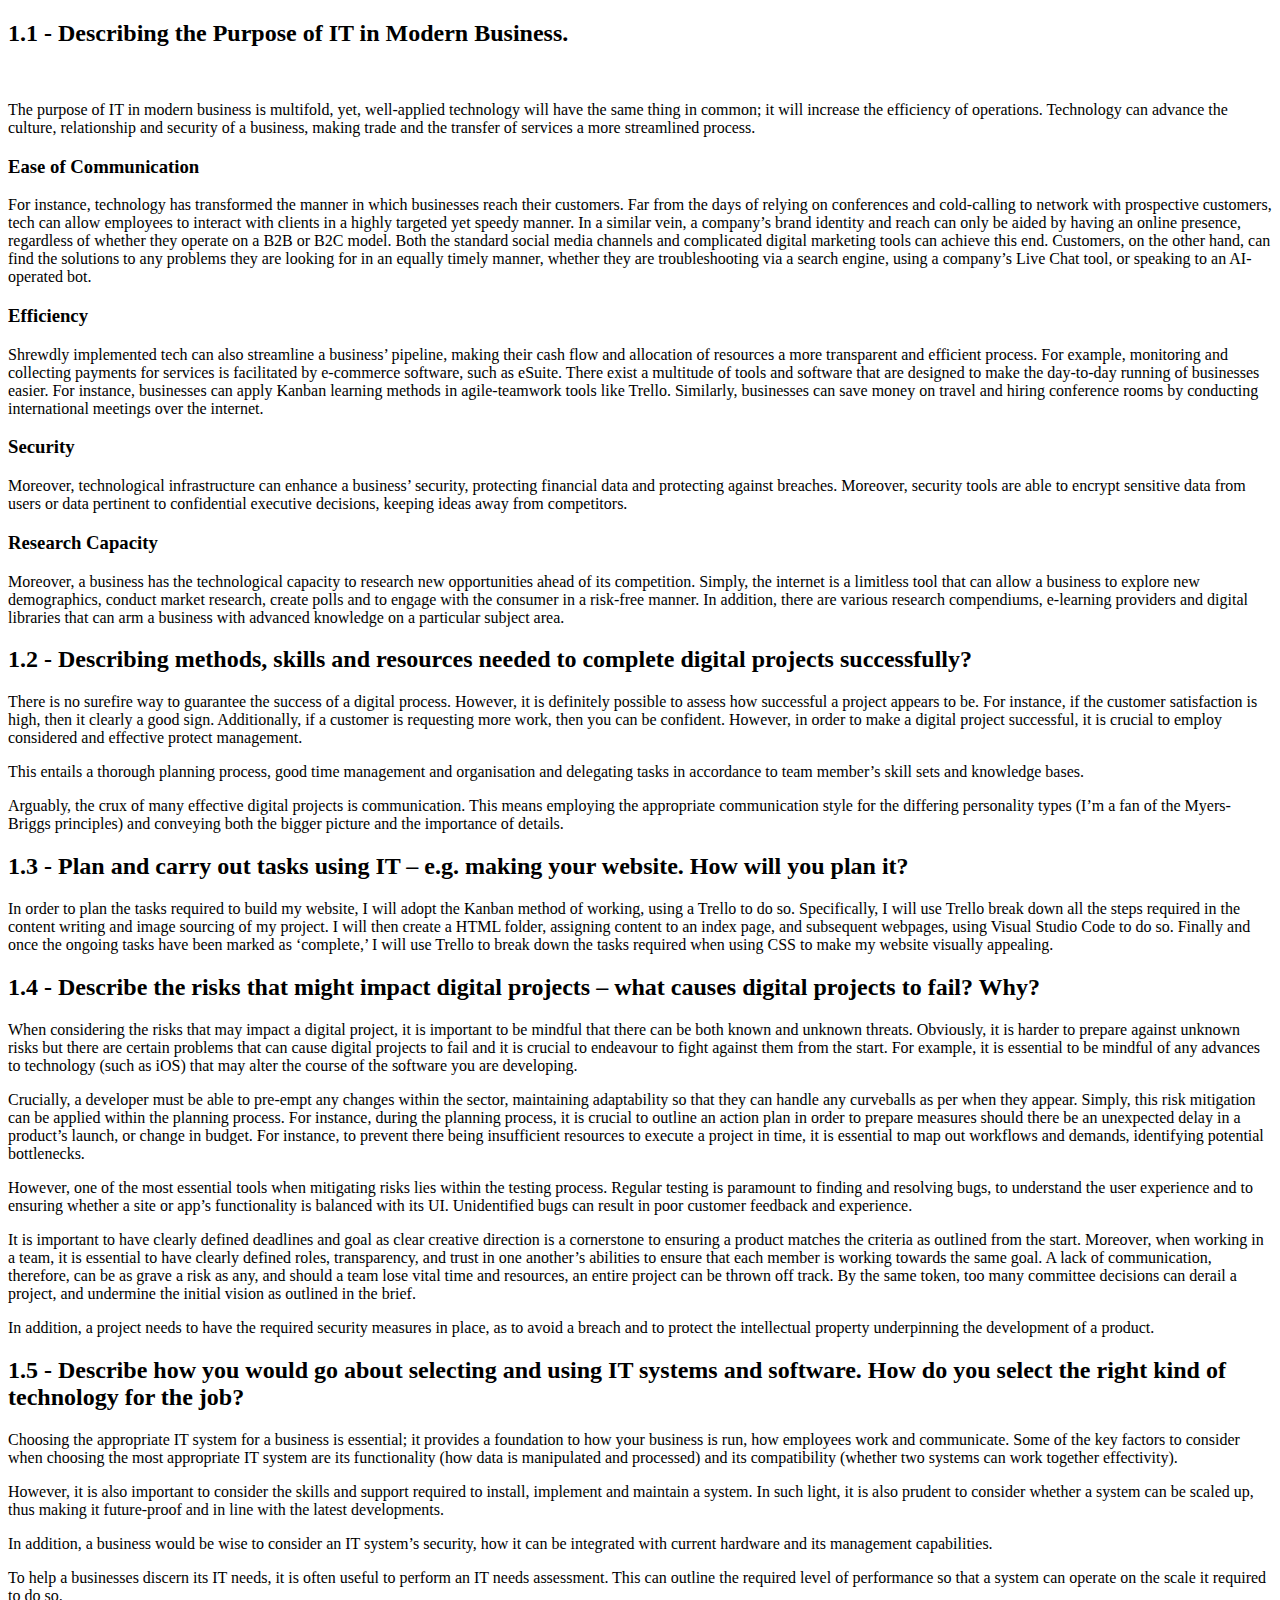
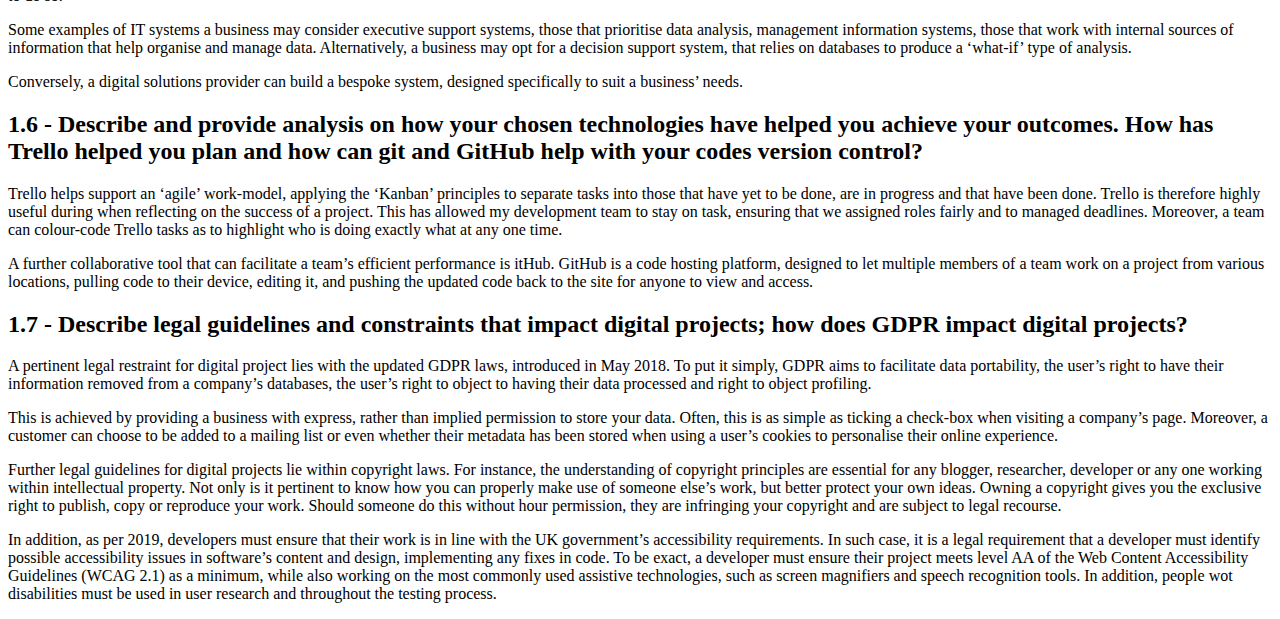
==== outcomeOne.html @ bc698a60 "my first commit comment" ====
<!DOCTYPE html>
<html lang="en">
<head>
    <meta charset="UTF-8">
    <meta name="viewport" content="width=device-width, initial-scale=1.0">
    <meta http-equiv="X-UA-Compatible" content="ie=edge">
    <title>Document</title>
</head>
<body>
    <h2>1.1 - Describing the Purpose of IT in Modern Business.</h2>
    <br>
    <p>The purpose of IT in modern business is multifold, yet, 
        well-applied technology will have the same thing in common; 
        it will increase the efficiency of operations. 
        Technology can advance the culture, relationship and security of a business, 
        making trade and the transfer of services a more streamlined process.
    </p>
    <h3>Ease of Communication</h3>
    <p>For instance, technology has transformed the manner in which businesses 
        reach their customers. Far from the days of relying on conferences and 
        cold-calling to network with prospective customers, tech can allow employees 
        to interact with clients in a highly targeted yet speedy manner. 
        In a similar vein, a company’s brand identity and reach can only be 
        aided by having an online presence, regardless of whether they operate 
        on a B2B or B2C model. Both the standard social media channels and 
        complicated digital marketing tools can achieve this end. Customers, 
        on the other hand, can find the solutions to any problems they are 
        looking for in an equally timely manner, whether they are troubleshooting 
        via a search engine, using a company’s Live Chat tool, or speaking to 
        an AI-operated bot. </p>
    <h3>Efficiency</h3>
    <p>Shrewdly implemented tech can also streamline a business’ pipeline, 
        making their cash flow and allocation of resources a more transparent 
        and efficient process.  For example, monitoring and collecting payments 
        for services is facilitated by e-commerce software, such as eSuite. 
        There exist a multitude of tools and software that are designed to 
        make the day-to-day running of businesses easier. For instance, 
        businesses can apply Kanban learning methods in agile-teamwork 
        tools like Trello. Similarly, businesses can save money on travel 
        and hiring conference rooms by conducting international meetings over the internet.
    </p>
    <h3>Security</h3>
    <p>Moreover, technological infrastructure can enhance a business’ security, 
        protecting financial data and protecting against breaches. Moreover, 
        security tools are able to encrypt sensitive data from users or data 
        pertinent to confidential executive decisions, keeping ideas away from competitors.
    </p>
    <h3>Research Capacity</h3>
    <p>Moreover, a business has the technological capacity to research new 
        opportunities ahead of its competition. Simply, the internet is a 
        limitless tool that can allow a business to explore new demographics, 
        conduct market research, create polls and to engage with the consumer 
        in a risk-free manner. In addition, there are various research compendiums, 
        e-learning providers and digital libraries that can arm a business with 
        advanced knowledge on a particular subject area.
    </p>
    <div></div>
    <h2>1.2 - Describing methods, skills and resources needed to complete digital projects successfully?</h2>
    <p>There is no surefire way to guarantee the success of a digital process. 
        However, it is definitely possible to assess how successful a project appears to be. 
        For instance, if the customer satisfaction is high, then it clearly a good sign. 
        Additionally, if a customer is requesting more work, then you can be confident. 
        However, in order to make a digital project successful, it is crucial to employ 
        considered and effective protect management.</p>
        <p>This entails a thorough planning process, good time management and organisation 
        and delegating tasks in accordance to team member’s skill sets and knowledge bases. 
        </p>
       <P>Arguably, the crux of many effective digital projects is communication. This means 
            employing the appropriate communication style for the differing personality types 
            (I’m a fan of the Myers-Briggs principles) and conveying both the bigger picture 
            and the importance of details. 
       </P>  
    </p>
    <div></div>
    <h2>1.3 - Plan and carry out tasks using IT – e.g. making your website. How will you plan it?</h2>
    <p>In order to plan the tasks required to build my website, I will adopt the Kanban method 
        of working, using a Trello to do so. Specifically, I will use Trello break down 
        all the steps required in the content writing and image sourcing of my project. 
        I will then create a HTML folder, assigning content to an index page, 
        and subsequent webpages, using Visual Studio Code to do so. Finally and 
        once the ongoing tasks have been marked as ‘complete,’ 
        I will use Trello to break down the tasks required when using CSS to make 
        my website visually appealing.
    </p>
    <div></div>
    <h2>1.4 - Describe the risks that might impact digital projects – what causes digital projects to fail? Why? </h2>
   <p>When considering the risks that may impact a digital project, 
       it is important to be mindful that there can be both known and unknown threats. 
       Obviously, it is harder to prepare against unknown risks but there are certain 
       problems that can cause digital projects to fail and it is crucial to endeavour to 
       fight against them from the start. For example, it is essential to be mindful of 
       any advances to technology (such as iOS) that may alter the course of the software 
       you are developing.</p>
  
   <p>Crucially, a developer must be able to pre-empt any changes within the sector, 
    maintaining adaptability so that they can handle any curveballs as per when they appear. 
    Simply, this risk mitigation can be applied within the planning process. For instance, 
    during the planning process, it is crucial to outline an action plan in order to prepare 
    measures should there be an unexpected delay in a product’s launch, or change in budget. 
    For instance, to prevent there being insufficient resources to execute a project in time, 
    it is essential to map out workflows and demands, identifying potential bottlenecks.</p> 
    <p>However, one of the most essential tools when mitigating risks lies within the 
    testing process. Regular testing is paramount to finding and resolving bugs, 
    to understand the user experience and to ensuring whether a site or app’s 
    functionality is balanced with its UI. Unidentified bugs can result in poor 
    customer feedback and experience. </p>
  
    <p>It is important to have clearly defined deadlines and goal as clear creative 
    direction is a cornerstone to ensuring a product matches the criteria as 
    outlined from the start. Moreover, when working in a team, it is essential 
    to have clearly defined roles, transparency, and trust in one another’s 
    abilities to ensure that each member is working towards the same goal. 
    A lack of communication, therefore, can be as grave a risk as any, and 
    should a team lose vital time and resources, an entire project can be 
    thrown off track. By the same token, too many committee decisions can 
    derail a project, and undermine the initial vision as outlined in the brief.</p>
    <p> In addition, a project needs to have the required security measures in place, 
    as to avoid a breach and to protect the intellectual property underpinning the 
    development of a product. 
   </p>
   <div>
   </div>
   <h2>1.5 - Describe how you would go about selecting and using IT systems and software. 
       How do you select the right kind of technology for the job?</h2>
    <p>Choosing the appropriate IT system for a business is essential; 
        it provides a foundation to how your business is run, how employees work 
        and communicate. Some of the key factors to consider when choosing the most 
        appropriate IT system are its functionality (how data is manipulated and processed) 
        and its compatibility (whether two systems can work together effectivity).</p>
    <p>However, it is also important to consider the skills and support required to install, 
    implement and maintain a system. In such light, it is also prudent to consider whether 
    a system can be scaled up, thus making it future-proof and in line with the latest 
    developments.</p>
    <p>In addition, a business would be wise to consider an IT system’s security, 
    how it can be integrated with current hardware and its management capabilities. </p>
    <p>To help a businesses discern its IT needs, it is often useful to perform an 
    IT needs assessment. This can outline the required level of performance so 
    that a system can operate on the scale it required to do so.
    </p>
    <p>Some examples of IT systems a business may consider executive support systems, 
        those that prioritise data analysis, management information systems, those that 
        work with internal sources of information that help organise and manage data. 
        Alternatively, a business may opt for a decision support system, that relies on 
        databases to produce a ‘what-if’ type of analysis. 
    </p>
    <p>Conversely, a digital solutions provider can build a bespoke system, 
        designed specifically to suit a business’ needs. </p>
    <div></div>
<h2>1.6 - Describe and provide analysis on how your chosen technologies have helped you achieve your outcomes. How has Trello helped you plan and how can git and GitHub help with your codes version control?</h2>
<p>Trello helps support an ‘agile’ work-model, applying the ‘Kanban’ 
    principles to separate tasks into those that have yet to be done, 
    are in progress and that have been done. Trello is therefore highly 
    useful during when reflecting on the success of a project. This has allowed my 
    development team to stay on task, ensuring that we assigned roles fairly and to 
    managed deadlines. Moreover, a team can colour-code Trello tasks as to highlight 
    who is doing exactly what at any one time. 
</p>
<p>A further collaborative tool that can facilitate a team’s efficient performance is 
    itHub. GitHub is a code hosting platform, designed to let multiple members of a team 
    work on a project from various locations, pulling code to their device, editing it, 
    and pushing the updated code back to the site for anyone to view and access.
</p>
<div></div>
<h2>1.7 - Describe legal guidelines and constraints that impact digital projects; how does GDPR impact digital projects? </h2>
<p>A pertinent legal restraint for digital project lies with the updated GDPR laws, 
    introduced in May 2018. To put it simply, GDPR aims to facilitate data portability, 
    the user’s right to have their information removed from a company’s databases, 
    the user’s right to object to having their data processed and right to object profiling.
</p>
<p>This is achieved by providing a business with express, rather than implied 
    permission to store your data. Often, this is as simple as  ticking a check-box 
    when visiting a company’s page. Moreover, a customer can choose to be added to a 
    mailing list or even whether their metadata has been stored when using a user’s 
    cookies to personalise their online experience.
</p>
<p>Further legal guidelines for digital projects lie within copyright laws. 
    For instance, the understanding of copyright principles are essential for any 
    blogger, researcher, developer or any one working within intellectual property. 
    Not only is it pertinent to know how you can properly make use of someone else’s work, 
    but better protect your own ideas. Owning a copyright gives you the exclusive right to 
    publish, copy or reproduce your work. Should someone do this without hour permission, 
    they are infringing your copyright and are subject to legal recourse.
</p>
<p>In addition, as per 2019, developers must ensure that their work is in line with the 
    UK government’s accessibility requirements. In such case, it is a legal 
    requirement that a developer must identify possible accessibility issues 
    in software’s content and design, implementing any fixes in code. To be exact, 
    a developer must ensure their project meets level AA of the Web Content 
    Accessibility Guidelines (WCAG 2.1) as a minimum, while also working on the 
    most commonly used assistive technologies, such as screen magnifiers and speech 
    recognition tools. In addition, people wot disabilities must be used in user research 
    and throughout the testing process.
</p>
</body>
</html>
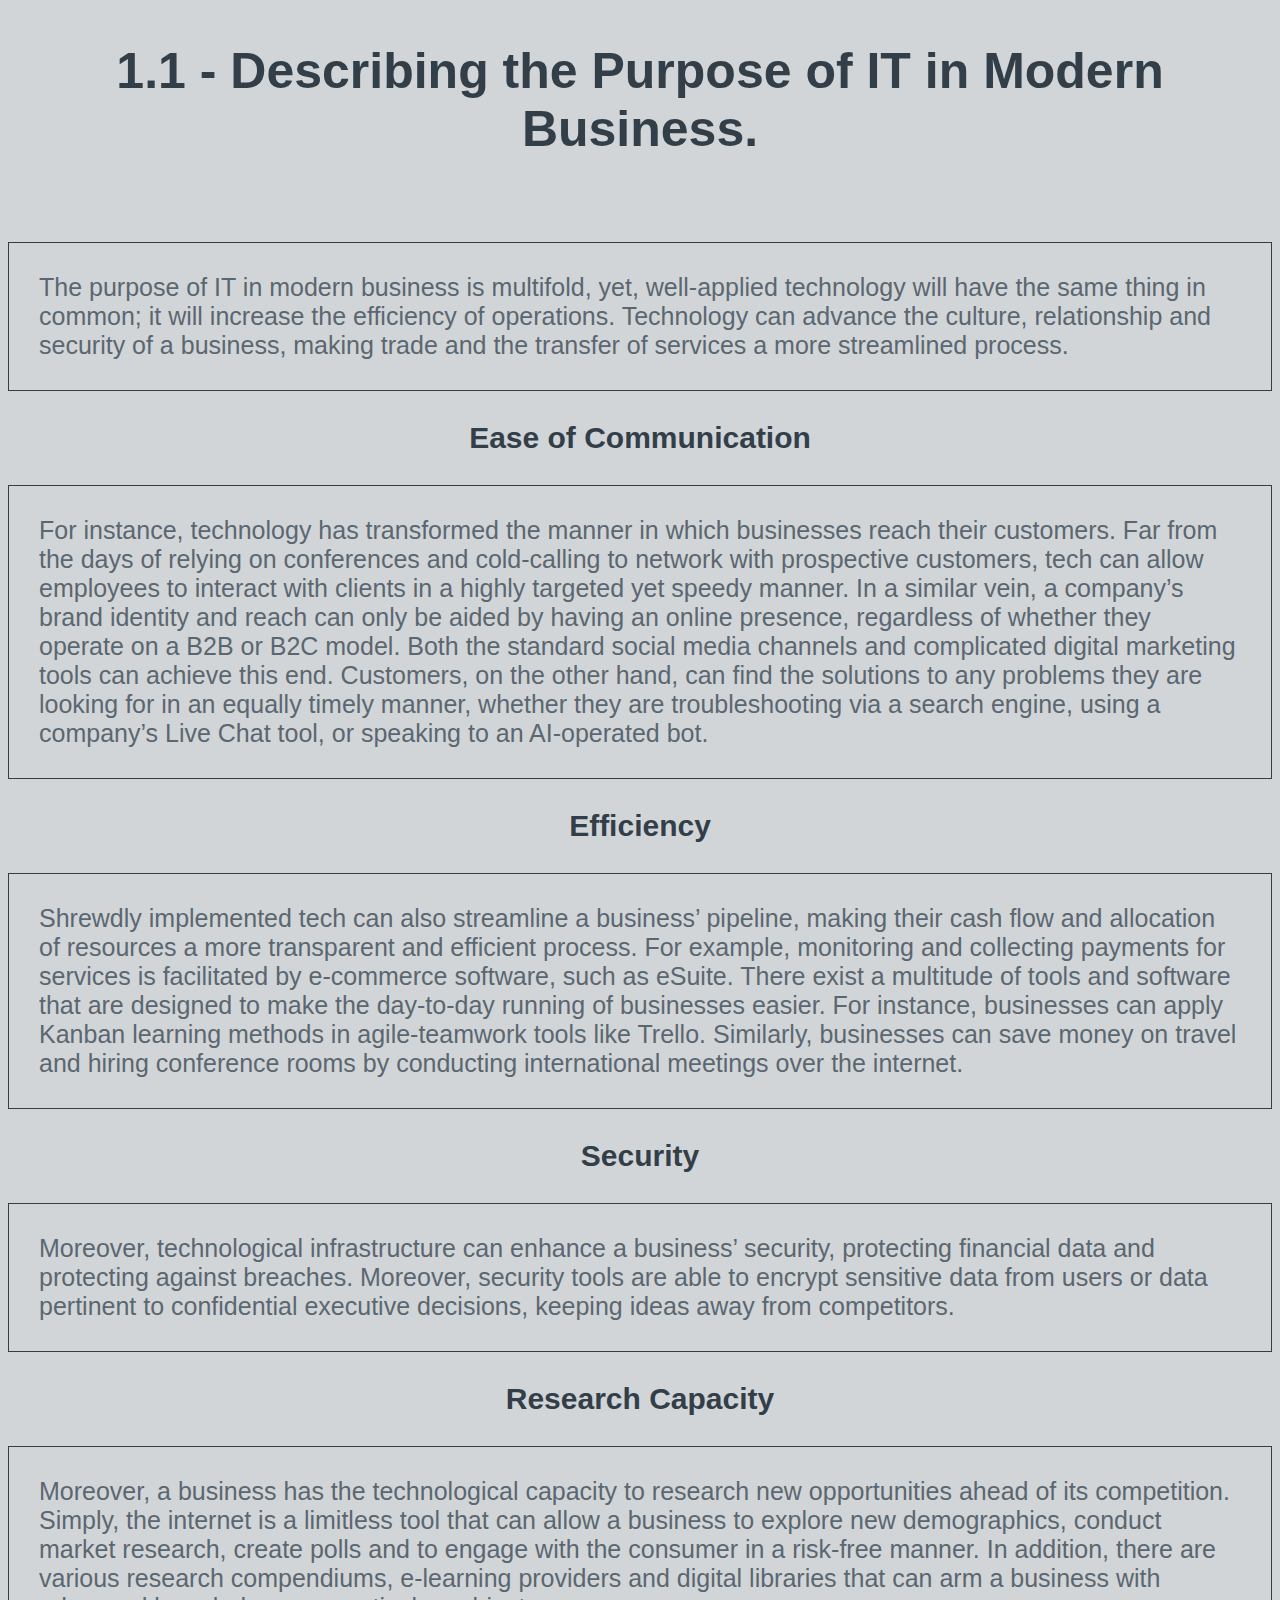
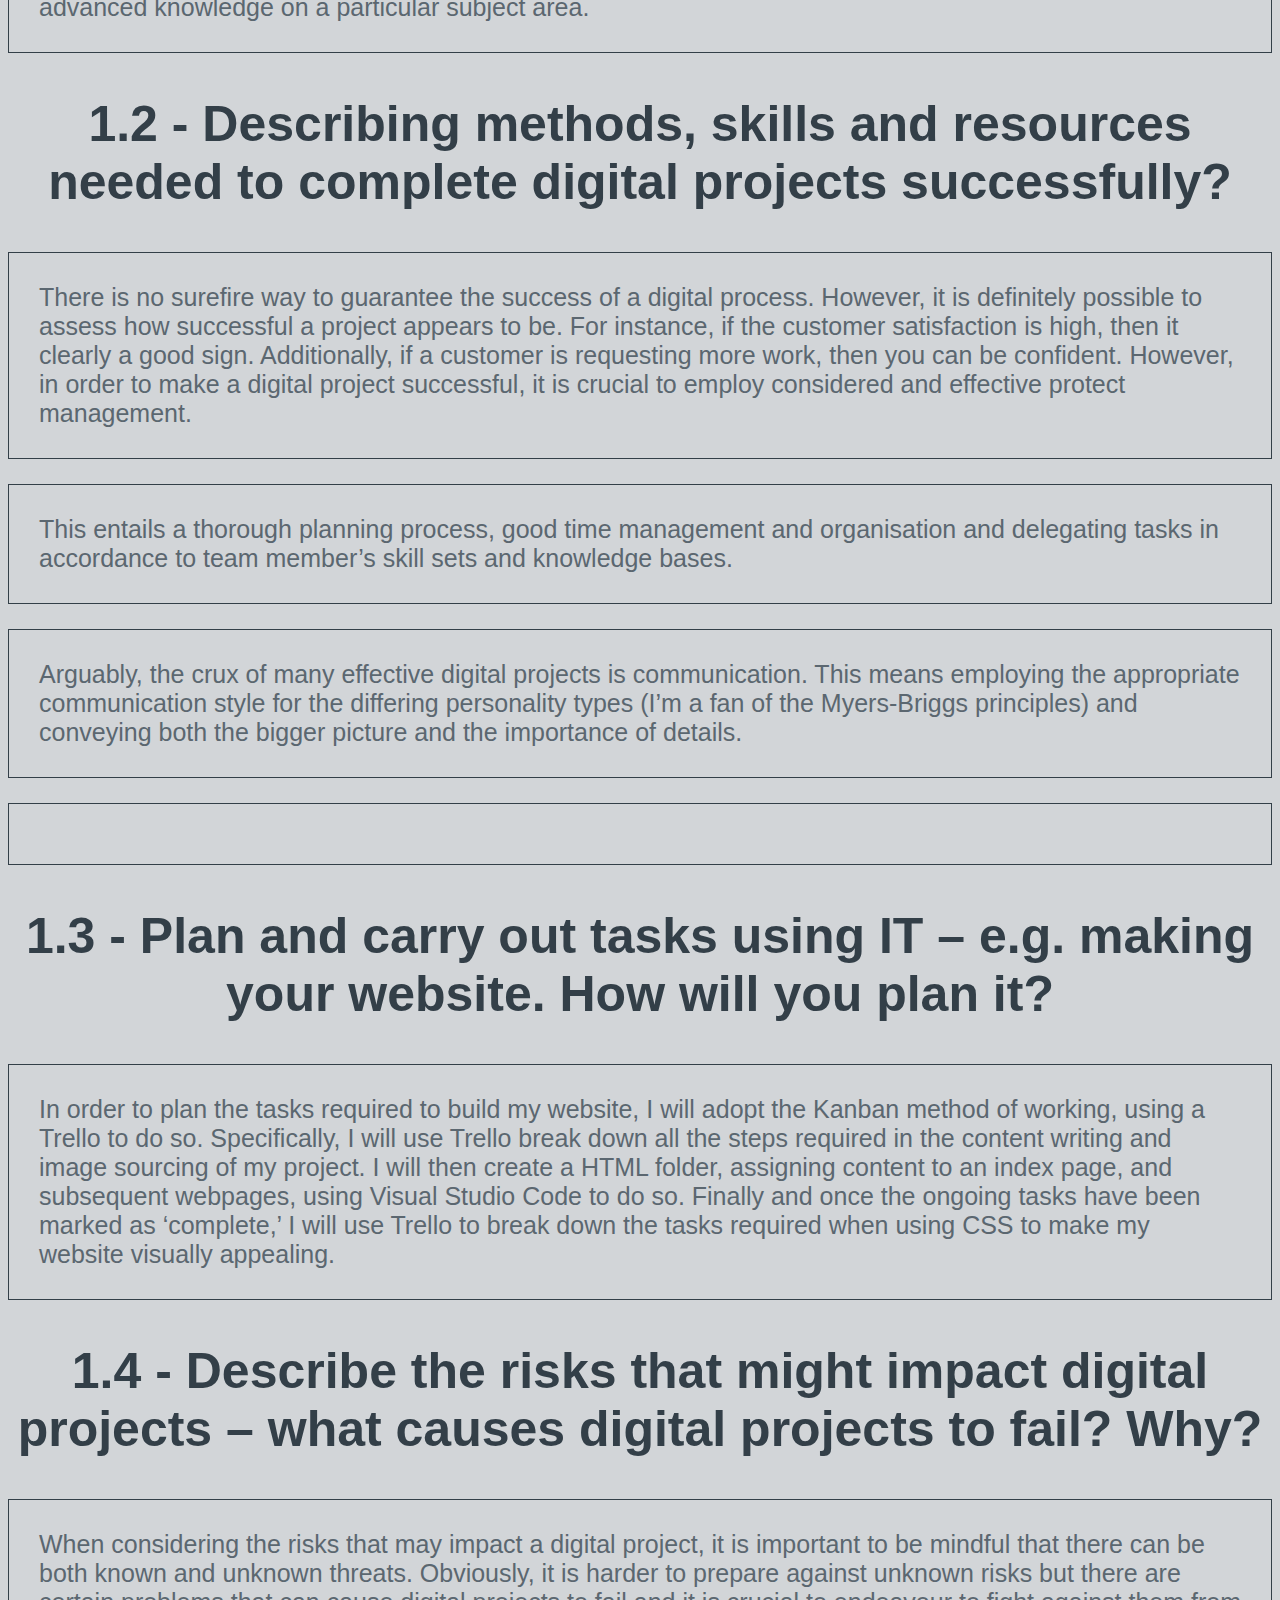
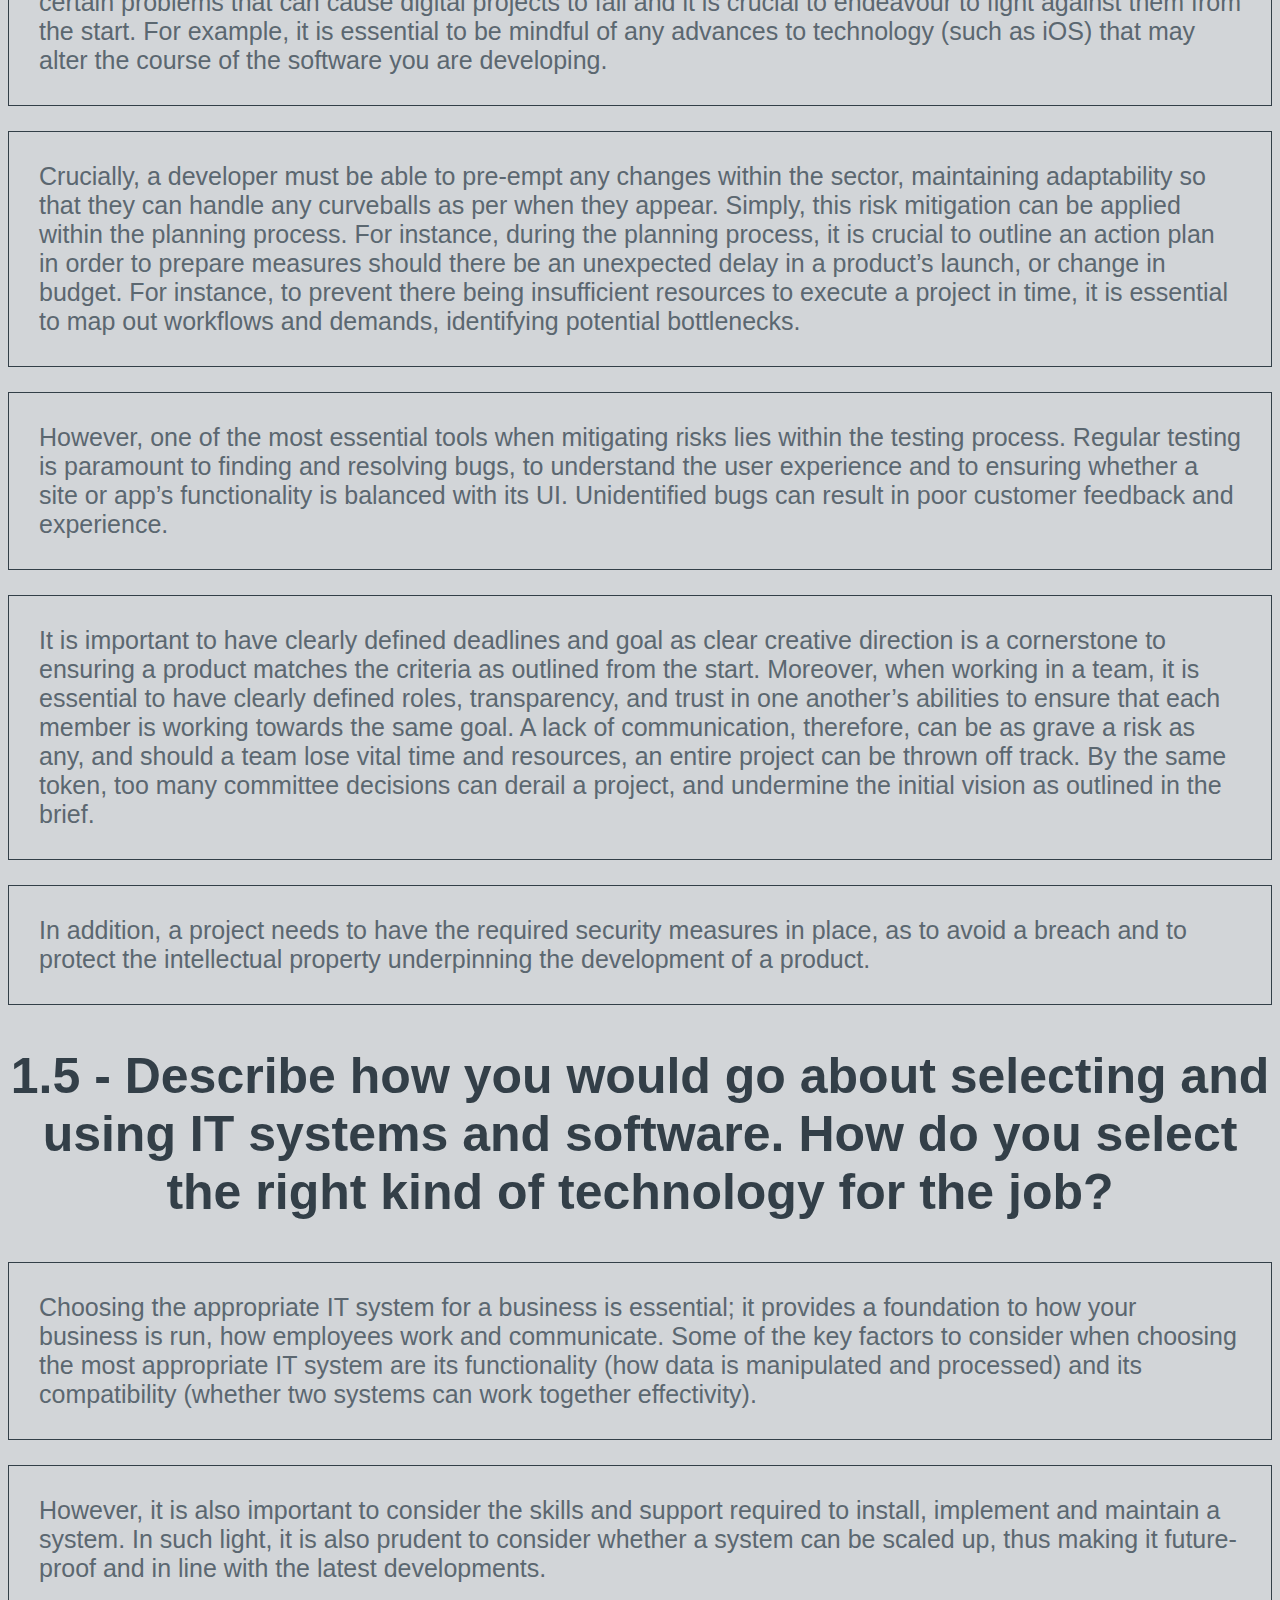
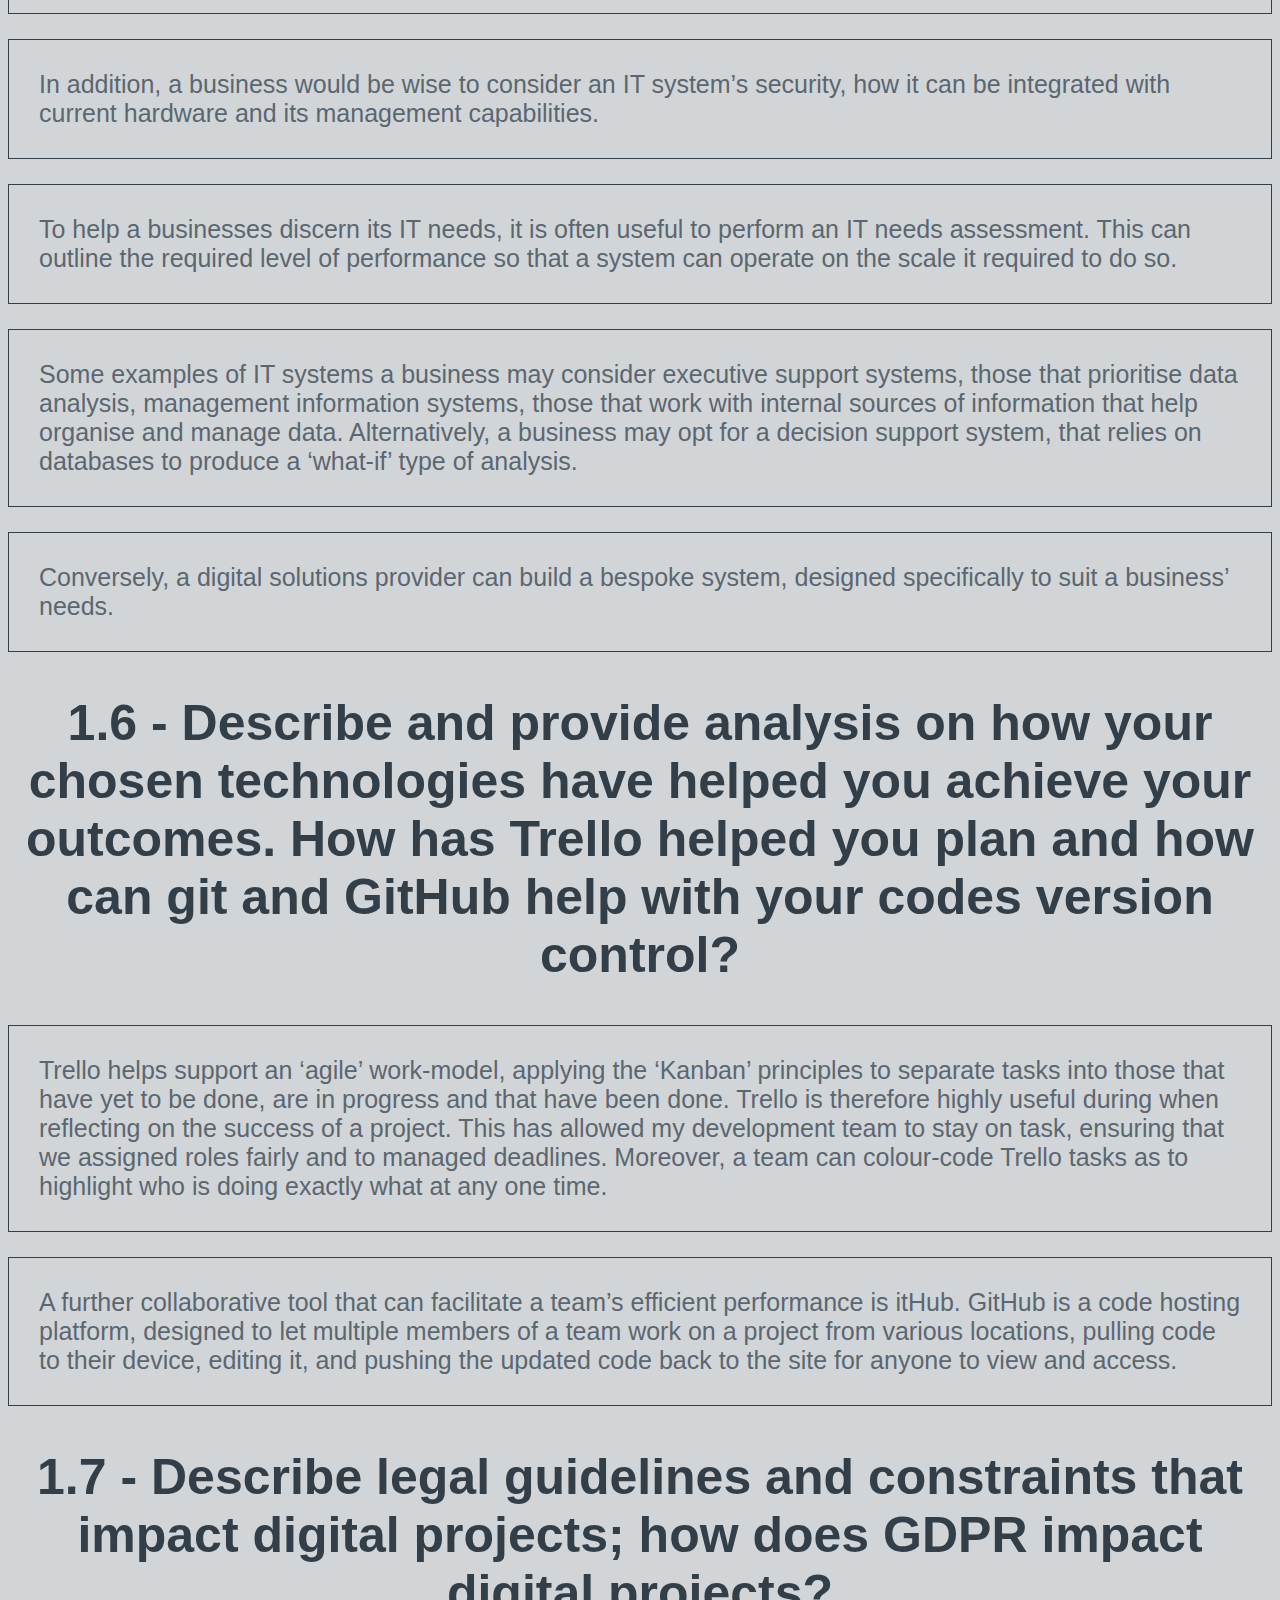
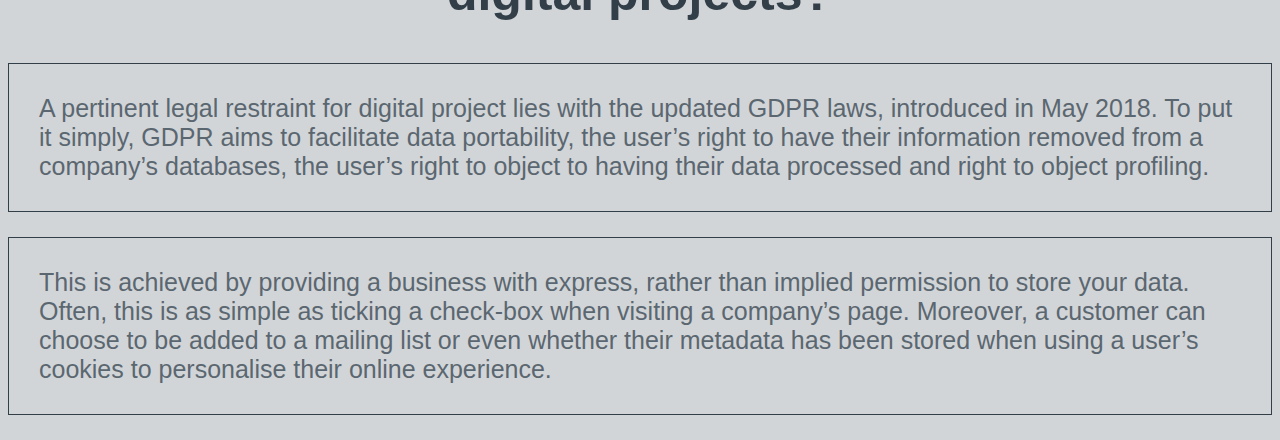
==== commit 01808d6e: "styling content" ====
--- a/outcomeOne.html
+++ b/outcomeOne.html
@@ -2,6 +2,7 @@
 <html lang="en">
 <head>
     <meta charset="UTF-8">
+    <link rel="stylesheet" type="text/css" href="main.css">
     <meta name="viewport" content="width=device-width, initial-scale=1.0">
     <meta http-equiv="X-UA-Compatible" content="ie=edge">
     <title>Document</title>
@@ -173,23 +174,5 @@
     mailing list or even whether their metadata has been stored when using a user’s 
     cookies to personalise their online experience.
 </p>
-<p>Further legal guidelines for digital projects lie within copyright laws. 
-    For instance, the understanding of copyright principles are essential for any 
-    blogger, researcher, developer or any one working within intellectual property. 
-    Not only is it pertinent to know how you can properly make use of someone else’s work, 
-    but better protect your own ideas. Owning a copyright gives you the exclusive right to 
-    publish, copy or reproduce your work. Should someone do this without hour permission, 
-    they are infringing your copyright and are subject to legal recourse.
-</p>
-<p>In addition, as per 2019, developers must ensure that their work is in line with the 
-    UK government’s accessibility requirements. In such case, it is a legal 
-    requirement that a developer must identify possible accessibility issues 
-    in software’s content and design, implementing any fixes in code. To be exact, 
-    a developer must ensure their project meets level AA of the Web Content 
-    Accessibility Guidelines (WCAG 2.1) as a minimum, while also working on the 
-    most commonly used assistive technologies, such as screen magnifiers and speech 
-    recognition tools. In addition, people wot disabilities must be used in user research 
-    and throughout the testing process.
-</p>
 </body>
 </html>--- a/main.css
+++ b/main.css
@@ -0,0 +1,41 @@
+body{
+    background-color: rgb(210, 213, 216)
+    
+}
+
+h1{
+    color: rgb(51, 63, 72);
+    text-align: center;
+    font-size: 75px;
+    font-family: 'Roboto Condensed', sans-serif;
+}
+img {
+    border-radius: 8px;
+    display: block;
+    margin-left: auto;
+    margin-right: auto;
+    width: 50%;
+    border-image: 1px solid rgb(51, 63, 72);
+    padding: 30px;
+  }
+p{
+    color: rgb(91, 103, 112);
+    font-size: 25px;
+    font-family: 'Titillium Web', sans-serif;
+    border: 1px solid rgb(51, 63, 72);
+    padding: 30px;
+}
+
+h2{
+    color: rgb(51, 63, 72);
+    text-align: center;
+    font-size: 50px;
+    font-family: 'Roboto Condensed', sans-serif
+}
+
+h3{
+    color: rgb(51, 63, 72);
+    text-align: center;
+    font-size: 30px;
+    font-family: 'Roboto Condensed', sans-serif
+}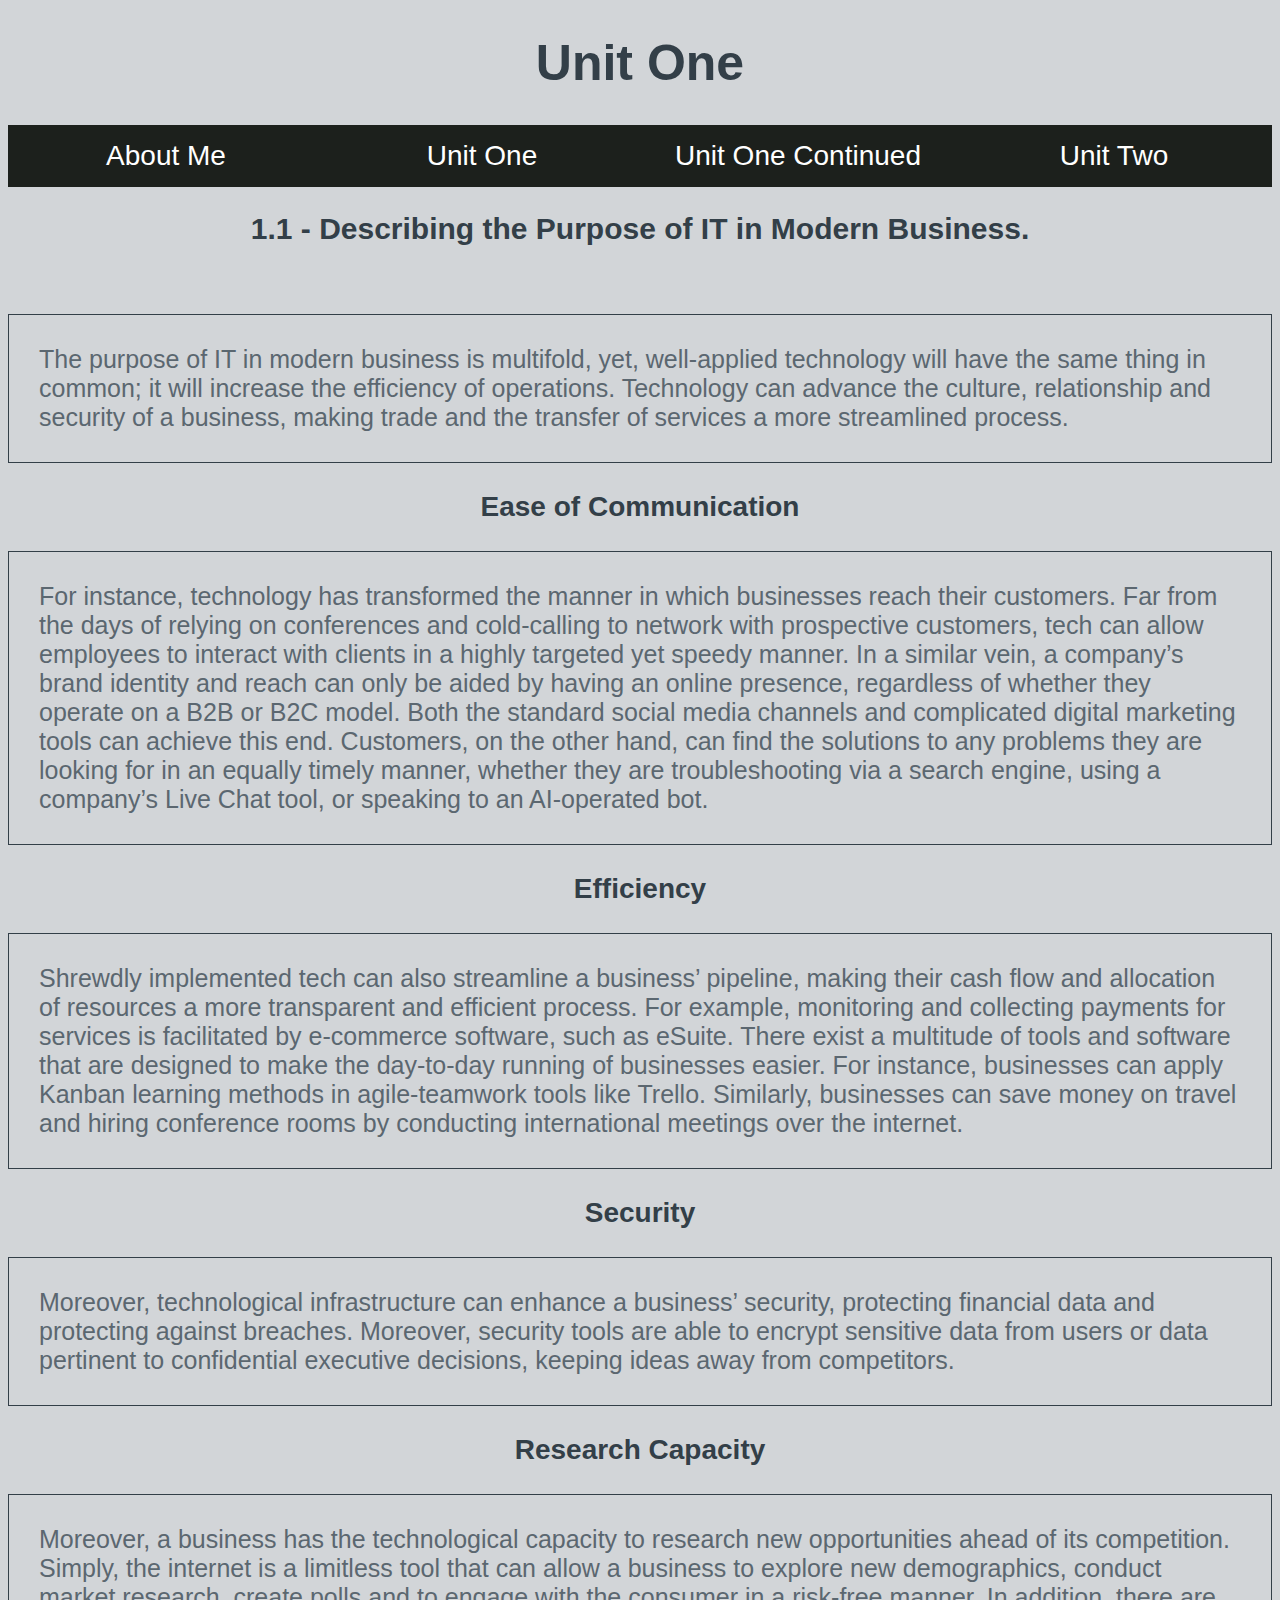
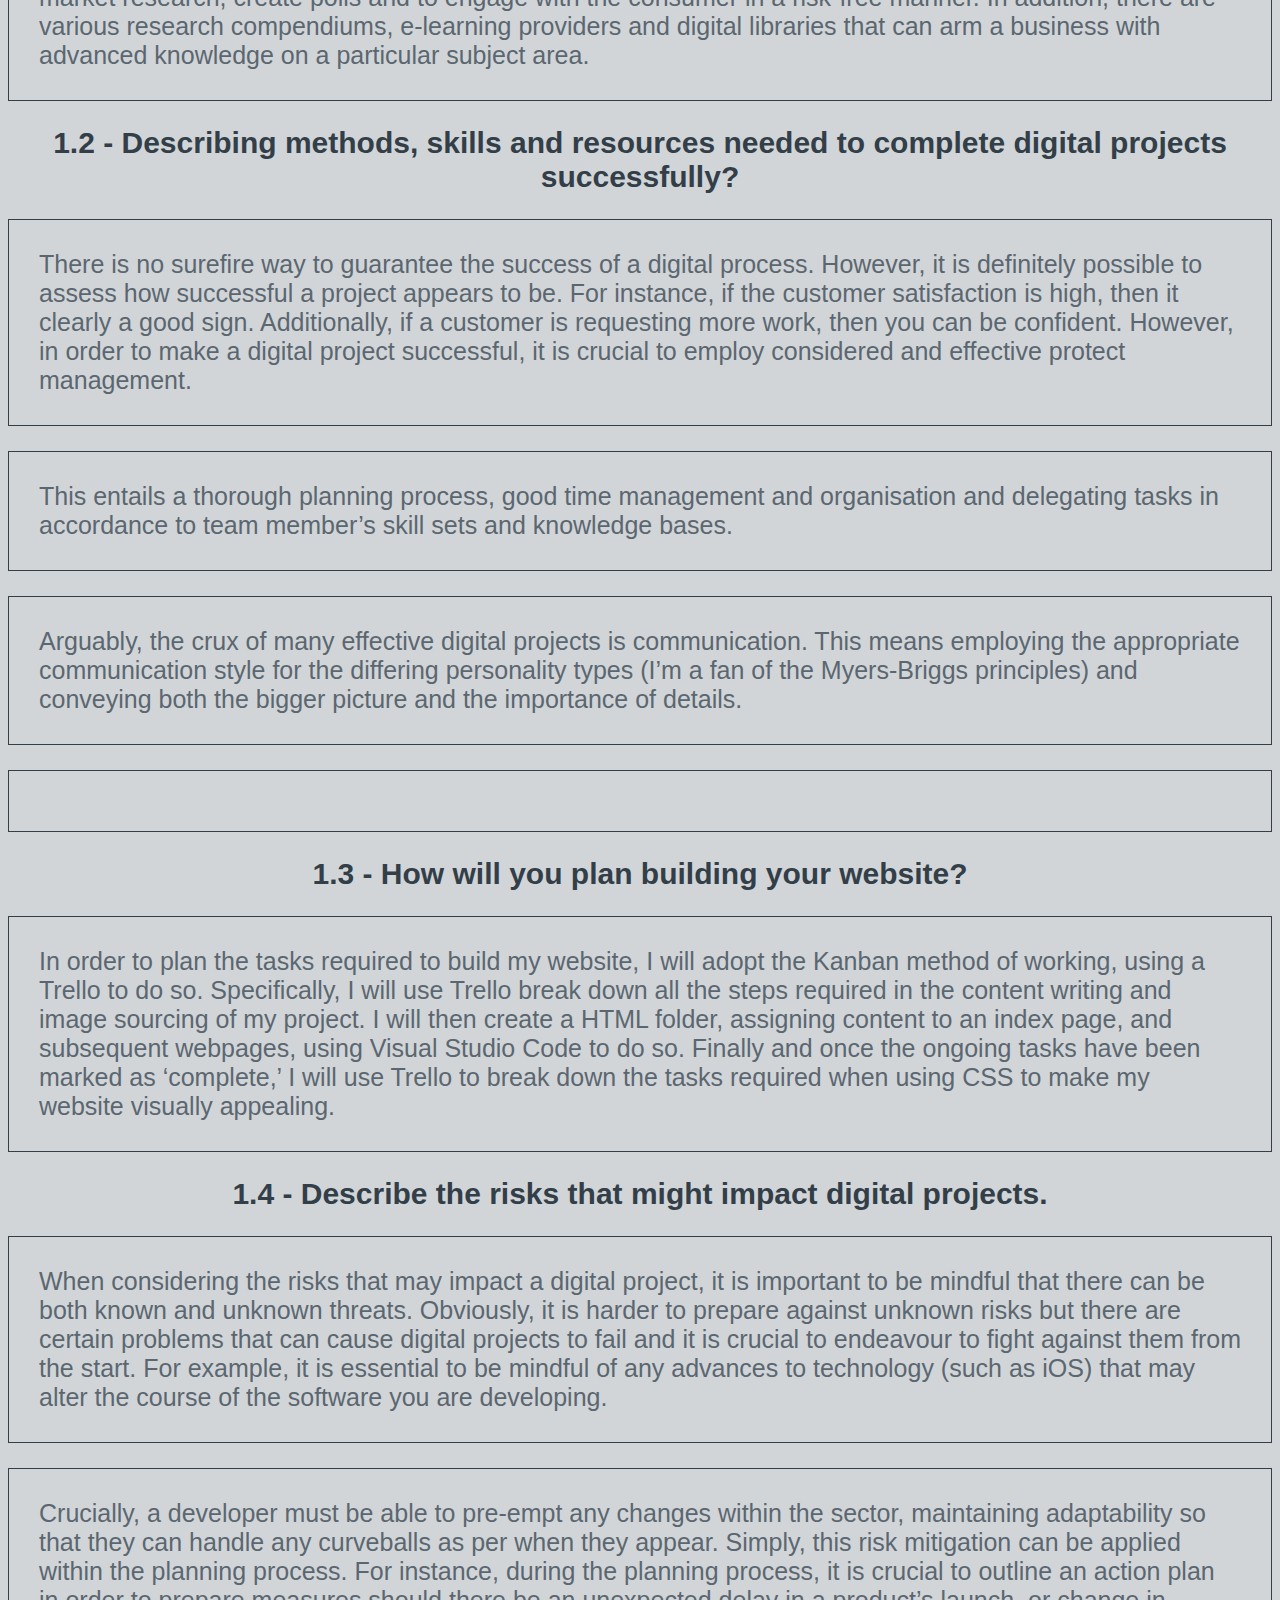
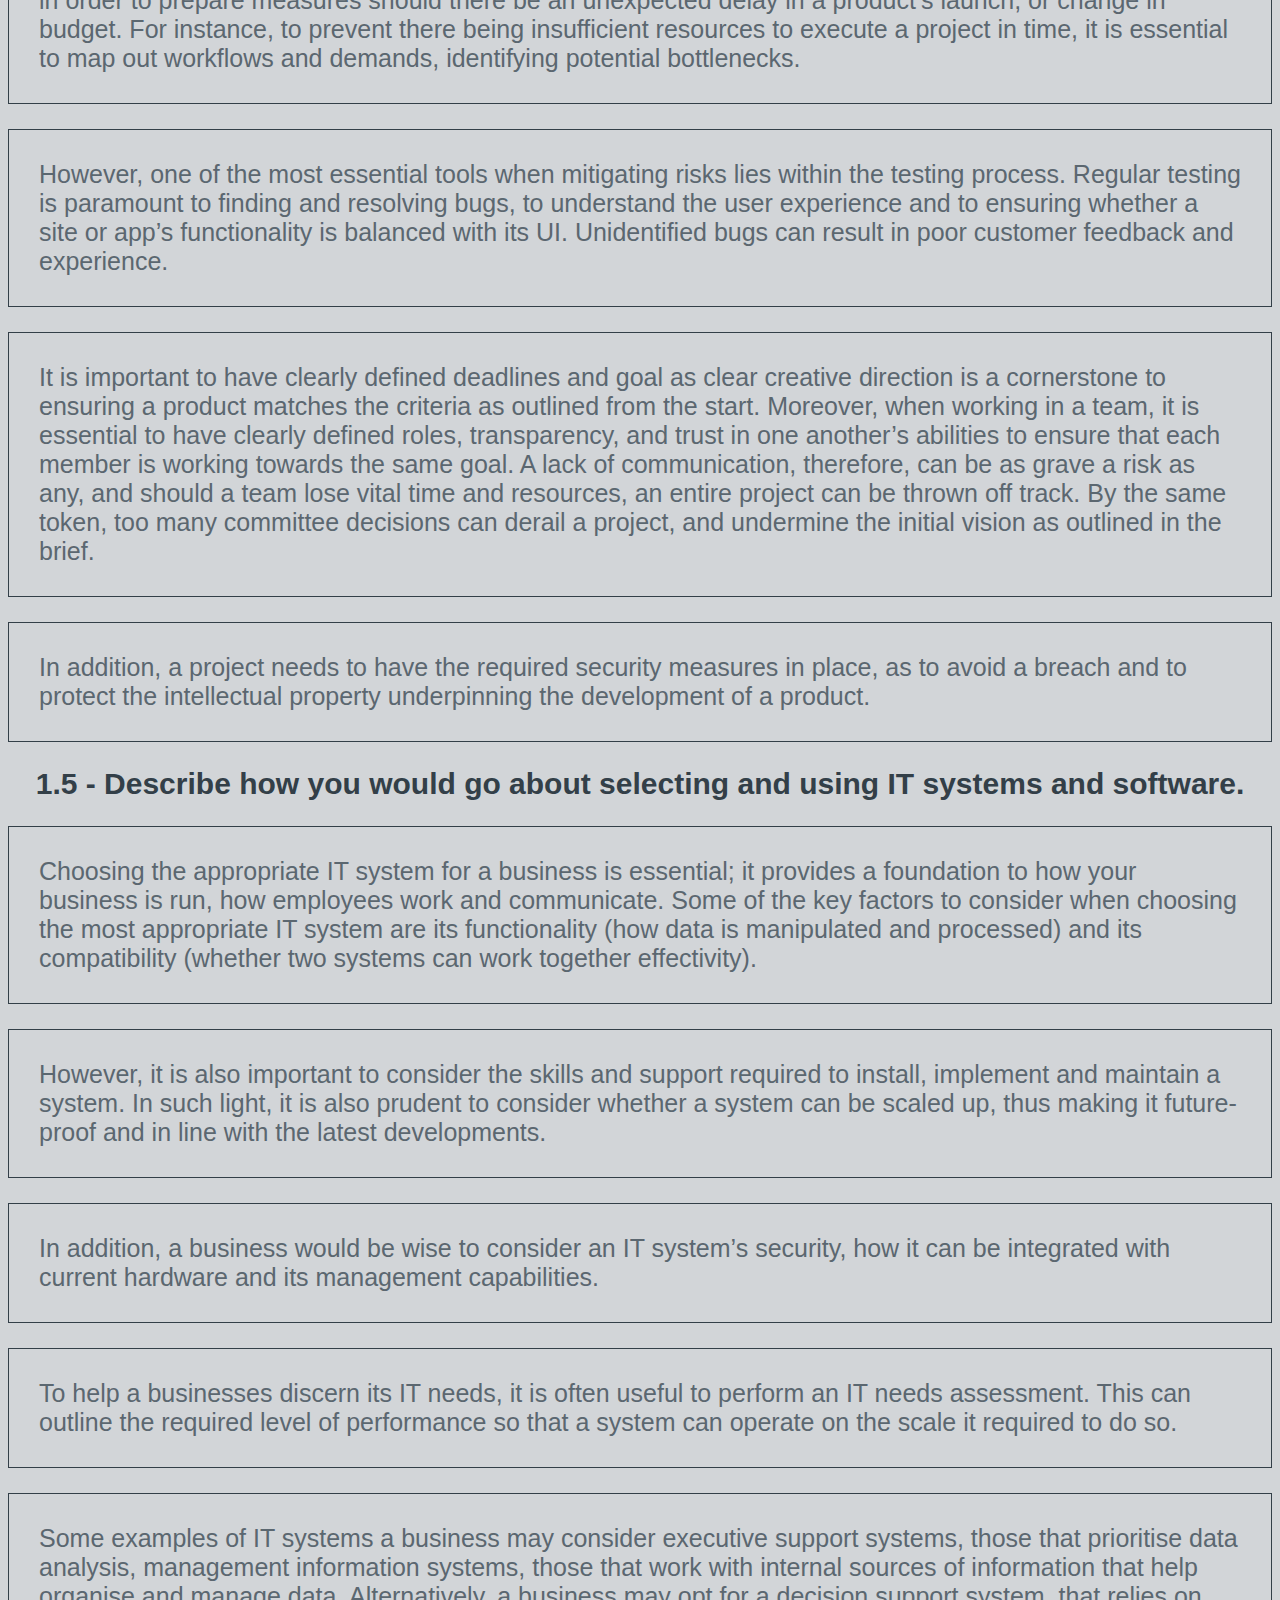
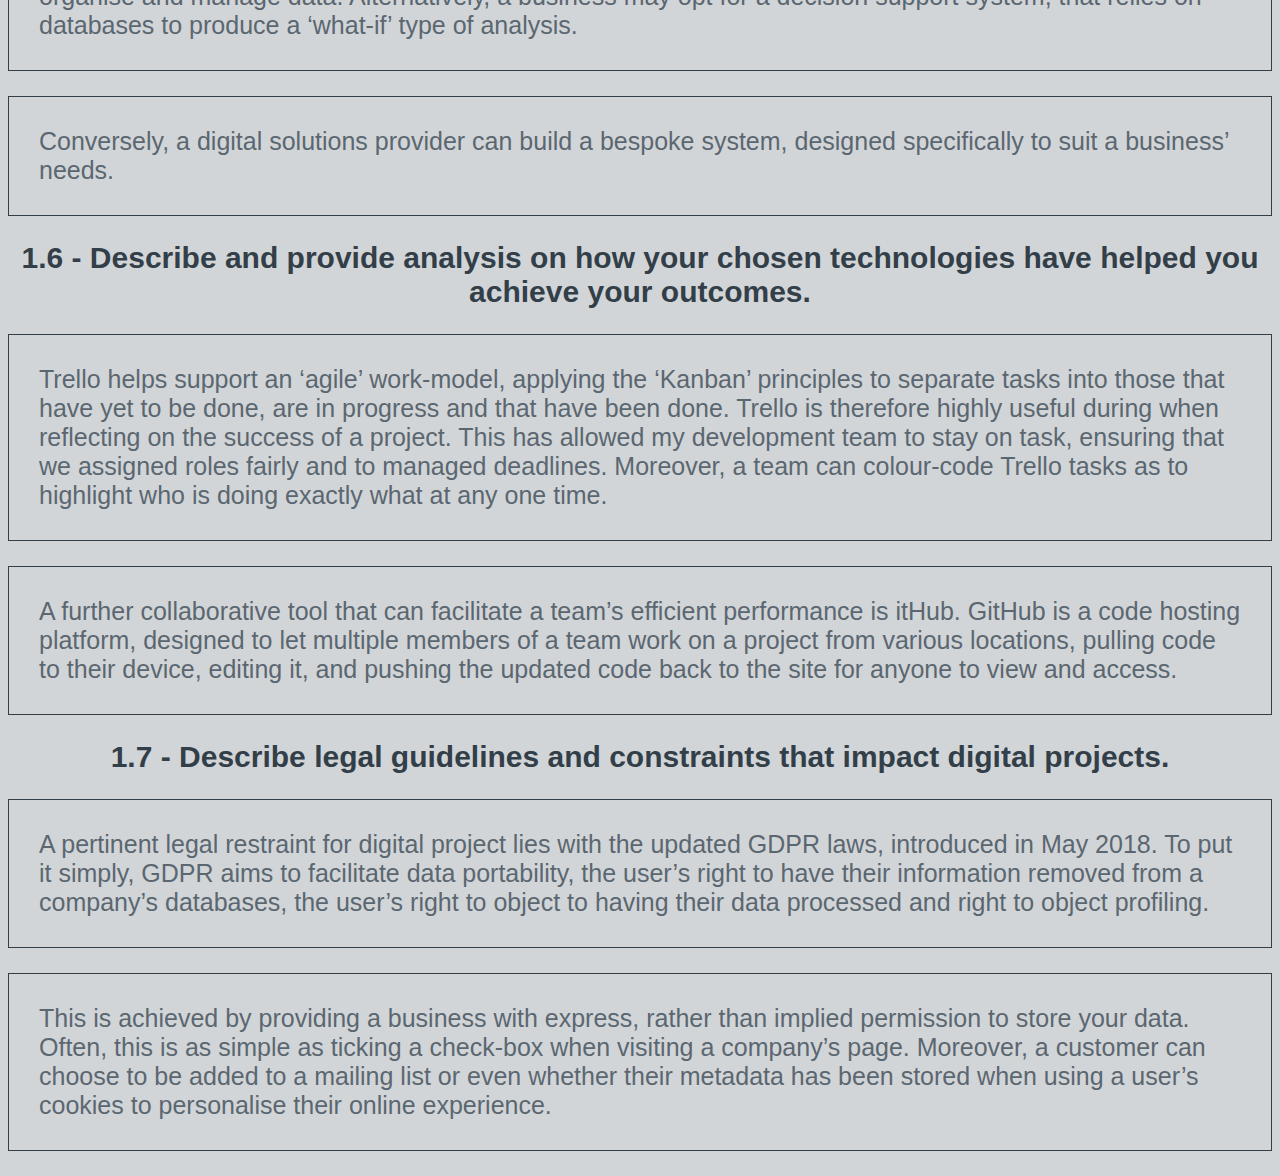
==== commit e2e5dc52: "mostup to date" ====
--- a/outcomeOne.html
+++ b/outcomeOne.html
@@ -8,6 +8,14 @@
     <title>Document</title>
 </head>
 <body>
+    <h1>Unit One</h1>
+    <div></div>
+    <div class= "container">
+                <a href= "index.html" class="button">About Me</a>
+                <a href= "outcomeOne.html" class="button">Unit One</a>
+                <a href= "outcomeTwoAndThree.html" class="button">Unit One Continued</a>
+                <a href= "unitTwo.html" class="button">Unit Two</a>
+    </div>
     <h2>1.1 - Describing the Purpose of IT in Modern Business.</h2>
     <br>
     <p>The purpose of IT in modern business is multifold, yet, 
@@ -73,7 +81,7 @@
        </P>  
     </p>
     <div></div>
-    <h2>1.3 - Plan and carry out tasks using IT – e.g. making your website. How will you plan it?</h2>
+    <h2>1.3 - How will you plan building your website?</h2>
     <p>In order to plan the tasks required to build my website, I will adopt the Kanban method 
         of working, using a Trello to do so. Specifically, I will use Trello break down 
         all the steps required in the content writing and image sourcing of my project. 
@@ -84,7 +92,7 @@
         my website visually appealing.
     </p>
     <div></div>
-    <h2>1.4 - Describe the risks that might impact digital projects – what causes digital projects to fail? Why? </h2>
+    <h2>1.4 - Describe the risks that might impact digital projects. </h2>
    <p>When considering the risks that may impact a digital project, 
        it is important to be mindful that there can be both known and unknown threats. 
        Obviously, it is harder to prepare against unknown risks but there are certain 
@@ -121,8 +129,7 @@
    </p>
    <div>
    </div>
-   <h2>1.5 - Describe how you would go about selecting and using IT systems and software. 
-       How do you select the right kind of technology for the job?</h2>
+   <h2>1.5 - Describe how you would go about selecting and using IT systems and software.</h2>
     <p>Choosing the appropriate IT system for a business is essential; 
         it provides a foundation to how your business is run, how employees work 
         and communicate. Some of the key factors to consider when choosing the most 
@@ -147,7 +154,7 @@
     <p>Conversely, a digital solutions provider can build a bespoke system, 
         designed specifically to suit a business’ needs. </p>
     <div></div>
-<h2>1.6 - Describe and provide analysis on how your chosen technologies have helped you achieve your outcomes. How has Trello helped you plan and how can git and GitHub help with your codes version control?</h2>
+<h2>1.6 - Describe and provide analysis on how your chosen technologies have helped you achieve your outcomes.</h2>
 <p>Trello helps support an ‘agile’ work-model, applying the ‘Kanban’ 
     principles to separate tasks into those that have yet to be done, 
     are in progress and that have been done. Trello is therefore highly 
@@ -162,7 +169,7 @@
     and pushing the updated code back to the site for anyone to view and access.
 </p>
 <div></div>
-<h2>1.7 - Describe legal guidelines and constraints that impact digital projects; how does GDPR impact digital projects? </h2>
+<h2>1.7 - Describe legal guidelines and constraints that impact digital projects. </h2>
 <p>A pertinent legal restraint for digital project lies with the updated GDPR laws, 
     introduced in May 2018. To put it simply, GDPR aims to facilitate data portability, 
     the user’s right to have their information removed from a company’s databases, 
--- a/main.css
+++ b/main.css
@@ -2,22 +2,40 @@
     background-color: rgb(210, 213, 216)
     
 }
-
 h1{
+    font-family: 'Kanit', sans-serif;
     color: rgb(51, 63, 72);
     text-align: center;
-    font-size: 75px;
-    font-family: 'Roboto Condensed', sans-serif;
+    font-size: 50px;
+}
+
+.button {
+    box-sizing: border-box;
+    background-color: rgb(28, 32, 28);
+    align-items: center;
+    border: none;
+    color: white;
+    padding: 15px 32px;
+    text-align: center;
+    text-decoration: none;
+    display: inline-block;
+    font-size: 28px;
+    font-family:'Titillium Web', sans-serif;
+    flex: 1;
+  }
+.container {
+    display: flex; 
 }
 img {
     border-radius: 8px;
     display: block;
     margin-left: auto;
     margin-right: auto;
-    width: 50%;
+    width: 30%;
     border-image: 1px solid rgb(51, 63, 72);
     padding: 30px;
   }
+
 p{
     color: rgb(91, 103, 112);
     font-size: 25px;
@@ -29,13 +47,13 @@
 h2{
     color: rgb(51, 63, 72);
     text-align: center;
-    font-size: 50px;
+    font-size: 30px;
     font-family: 'Roboto Condensed', sans-serif
 }
 
 h3{
     color: rgb(51, 63, 72);
     text-align: center;
-    font-size: 30px;
+    font-size: 28px;
     font-family: 'Roboto Condensed', sans-serif
 }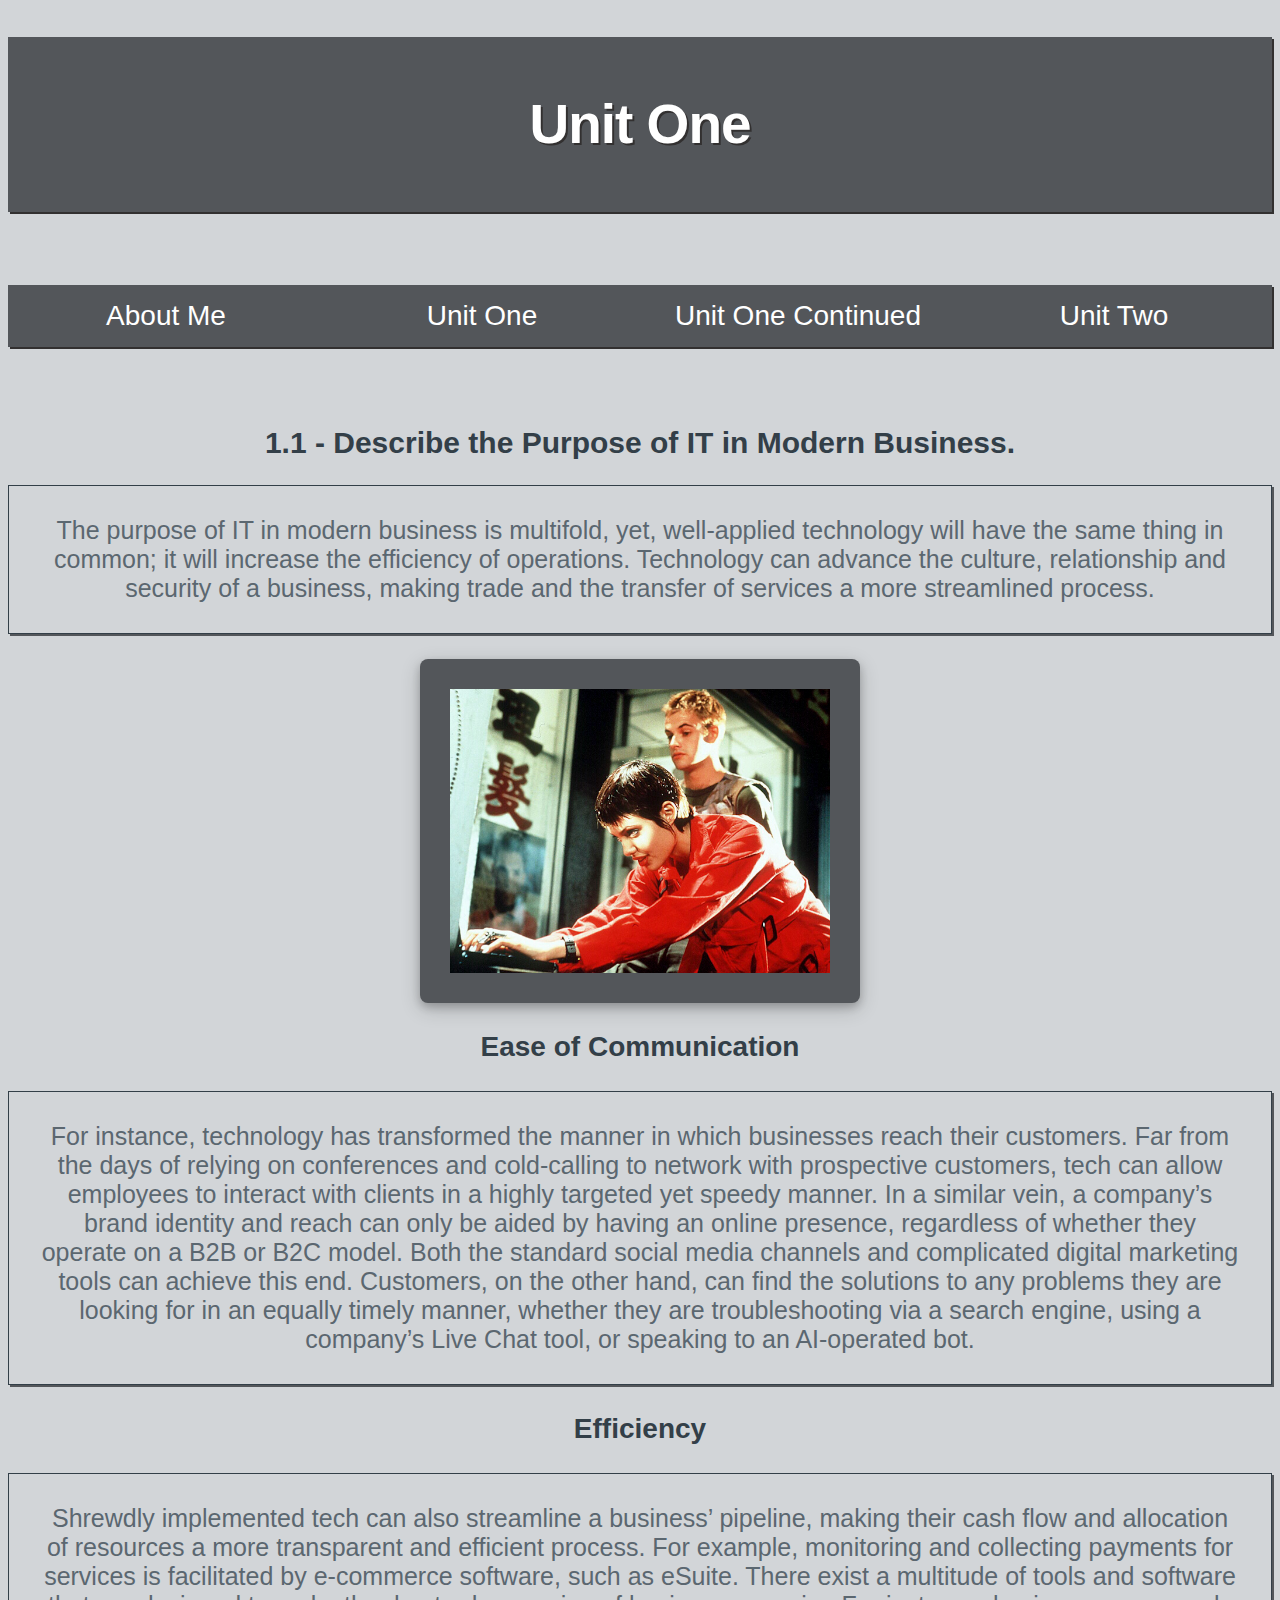
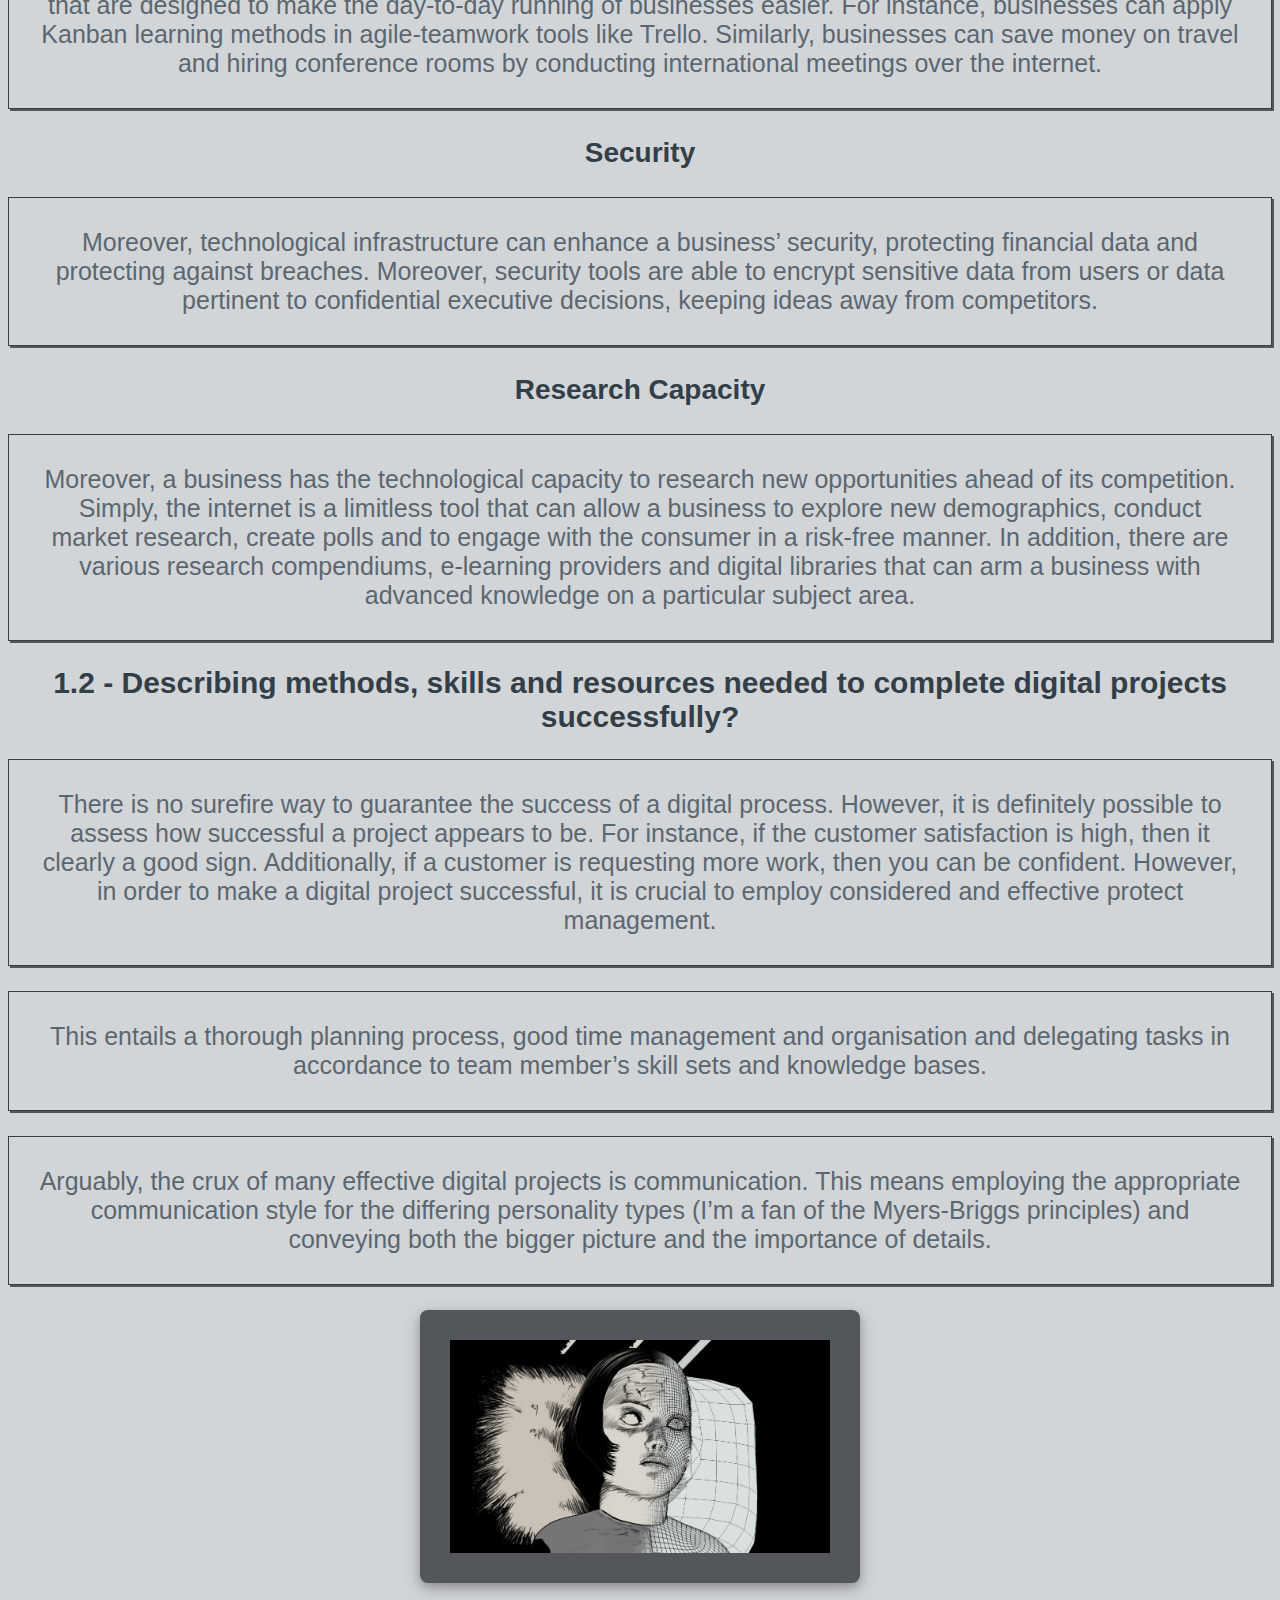
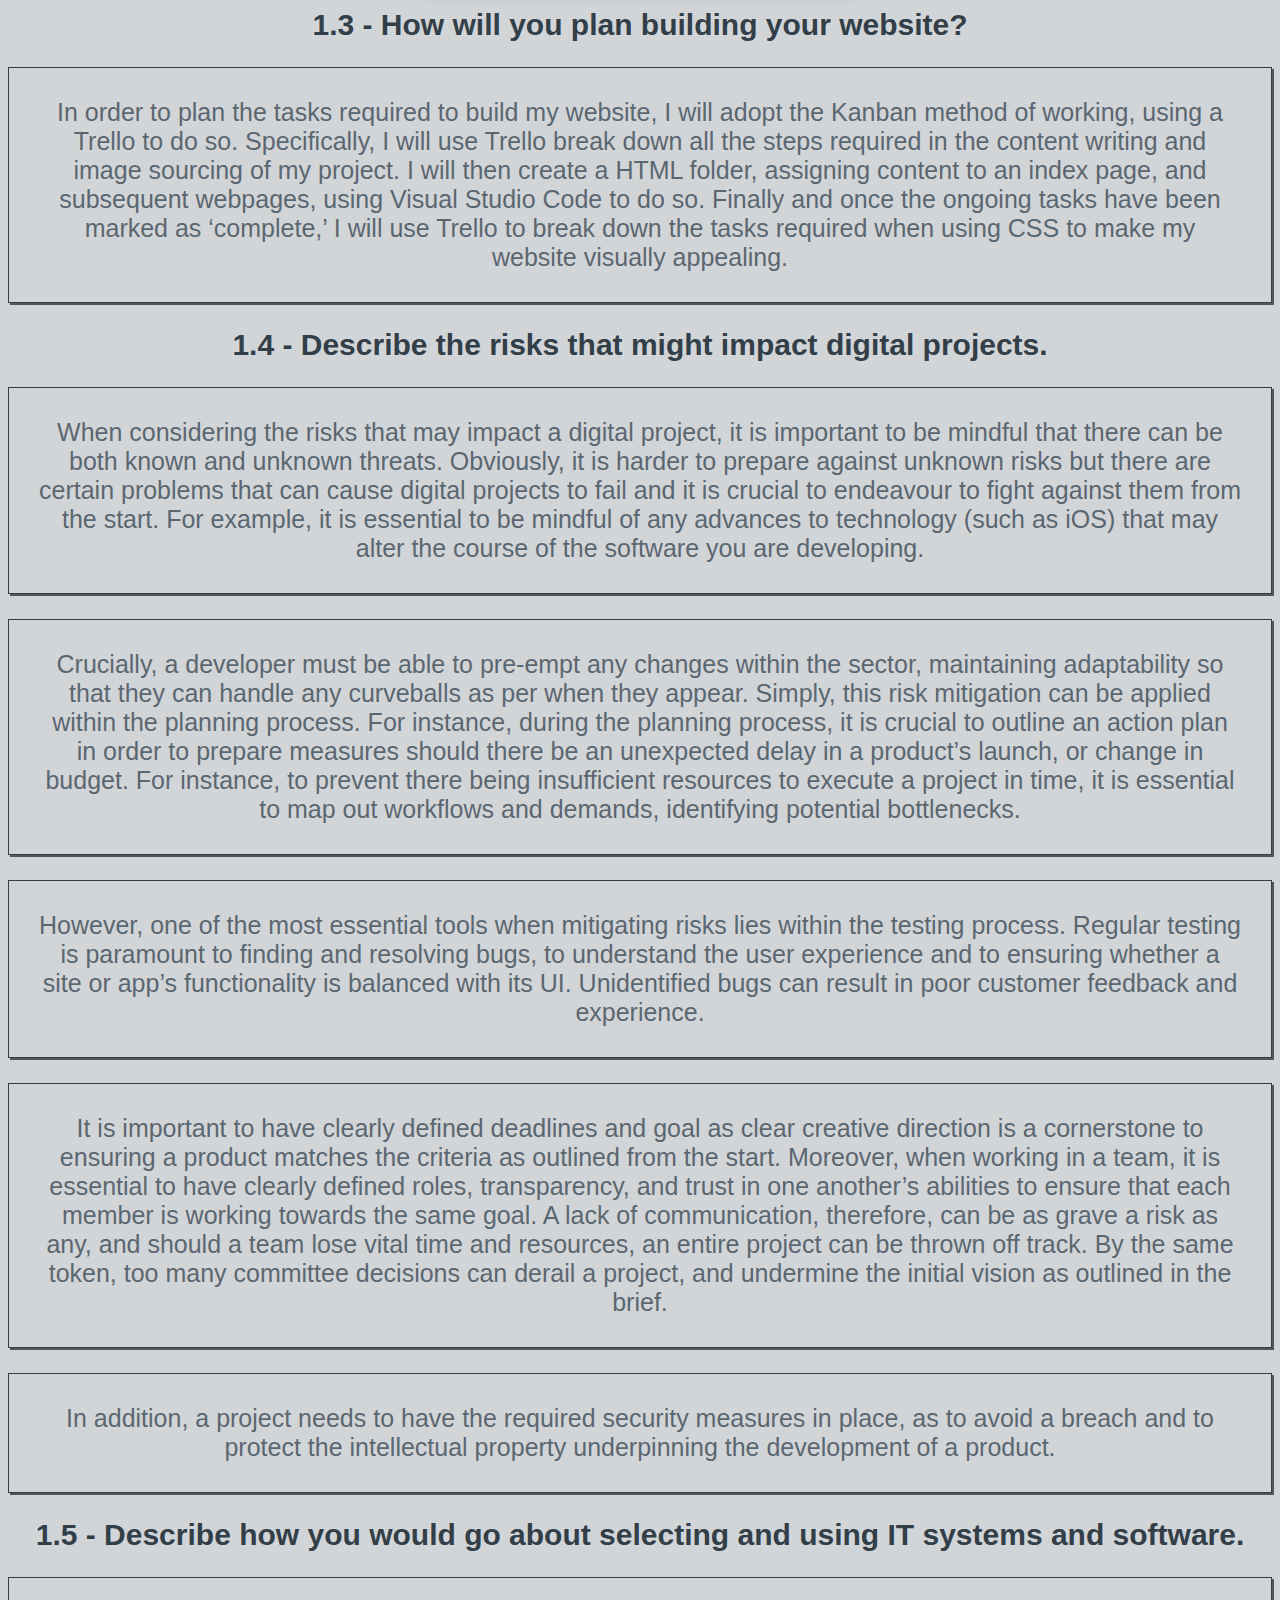
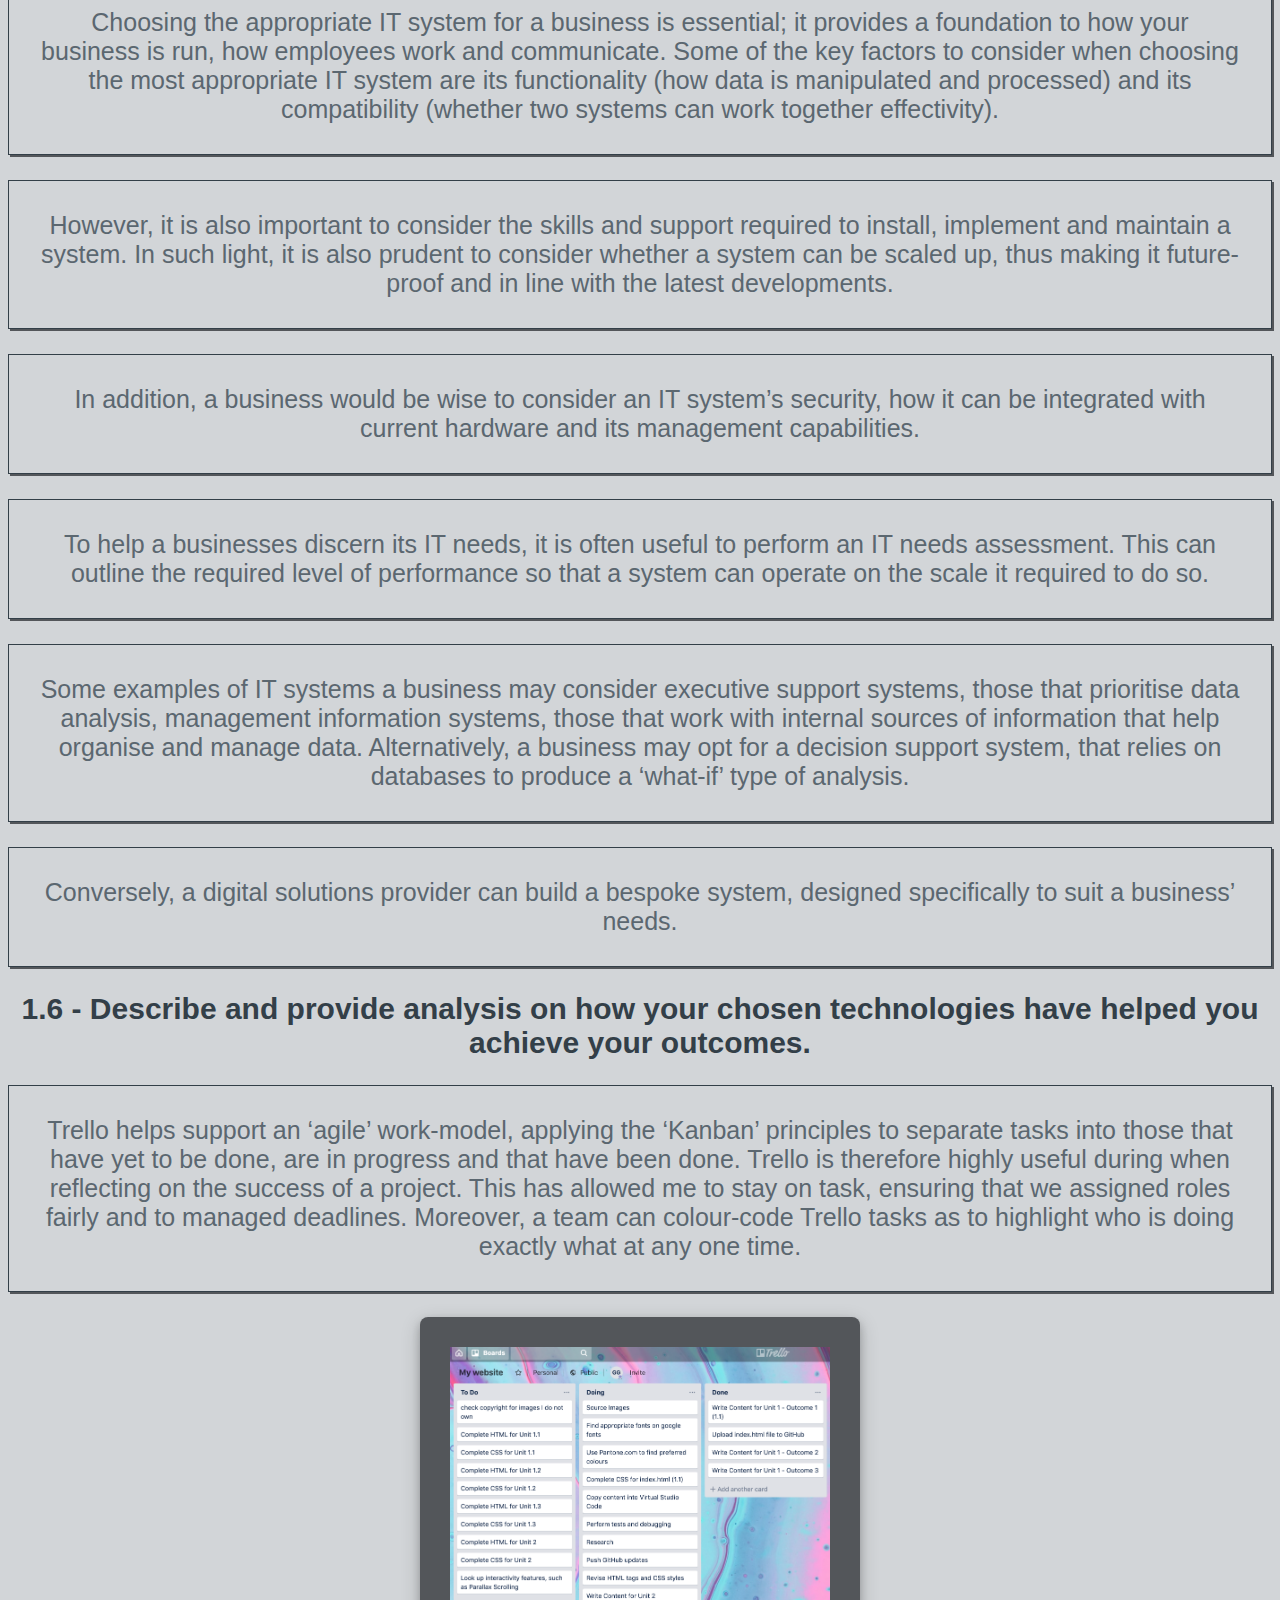
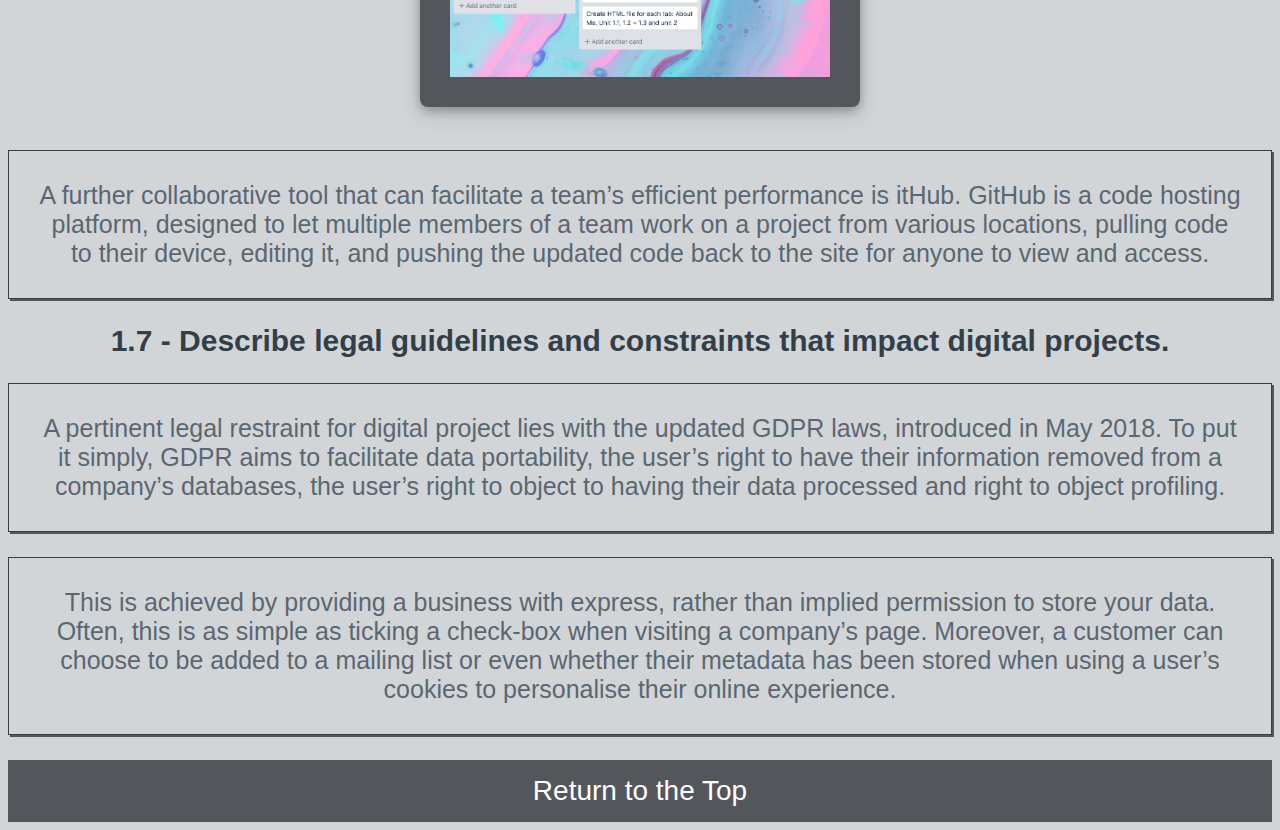
==== commit 7274b617: "latest" ====
--- a/outcomeOne.html
+++ b/outcomeOne.html
@@ -5,25 +5,30 @@
     <link rel="stylesheet" type="text/css" href="main.css">
     <meta name="viewport" content="width=device-width, initial-scale=1.0">
     <meta http-equiv="X-UA-Compatible" content="ie=edge">
-    <title>Document</title>
+<title>Giorgio's Site</title>
 </head>
 <body>
     <h1>Unit One</h1>
     <div></div>
+    <br>
+   <br>
     <div class= "container">
                 <a href= "index.html" class="button">About Me</a>
                 <a href= "outcomeOne.html" class="button">Unit One</a>
                 <a href= "outcomeTwoAndThree.html" class="button">Unit One Continued</a>
                 <a href= "unitTwo.html" class="button">Unit Two</a>
     </div>
-    <h2>1.1 - Describing the Purpose of IT in Modern Business.</h2>
-    <br>
+<br>
+<br>
+<br>
+    <h2>1.1 - Describe the Purpose of IT in Modern Business.</h2>
     <p>The purpose of IT in modern business is multifold, yet, 
         well-applied technology will have the same thing in common; 
         it will increase the efficiency of operations. 
         Technology can advance the culture, relationship and security of a business, 
         making trade and the transfer of services a more streamlined process.
     </p>
+    <img src="hackers.jpg" alt="hackers pic">
     <h3>Ease of Communication</h3>
     <p>For instance, technology has transformed the manner in which businesses 
         reach their customers. Far from the days of relying on conferences and 
@@ -77,10 +82,9 @@
        <P>Arguably, the crux of many effective digital projects is communication. This means 
             employing the appropriate communication style for the differing personality types 
             (I’m a fan of the Myers-Briggs principles) and conveying both the bigger picture 
-            and the importance of details. 
-       </P>  
-    </p>
+            and the importance of details.</P>  
     <div></div>
+    <img src="junji.jpg" alt="Digital Age">
     <h2>1.3 - How will you plan building your website?</h2>
     <p>In order to plan the tasks required to build my website, I will adopt the Kanban method 
         of working, using a Trello to do so. Specifically, I will use Trello break down 
@@ -100,7 +104,6 @@
        fight against them from the start. For example, it is essential to be mindful of 
        any advances to technology (such as iOS) that may alter the course of the software 
        you are developing.</p>
-  
    <p>Crucially, a developer must be able to pre-empt any changes within the sector, 
     maintaining adaptability so that they can handle any curveballs as per when they appear. 
     Simply, this risk mitigation can be applied within the planning process. For instance, 
@@ -113,7 +116,6 @@
     to understand the user experience and to ensuring whether a site or app’s 
     functionality is balanced with its UI. Unidentified bugs can result in poor 
     customer feedback and experience. </p>
-  
     <p>It is important to have clearly defined deadlines and goal as clear creative 
     direction is a cornerstone to ensuring a product matches the criteria as 
     outlined from the start. Moreover, when working in a team, it is essential 
@@ -158,11 +160,12 @@
 <p>Trello helps support an ‘agile’ work-model, applying the ‘Kanban’ 
     principles to separate tasks into those that have yet to be done, 
     are in progress and that have been done. Trello is therefore highly 
-    useful during when reflecting on the success of a project. This has allowed my 
-    development team to stay on task, ensuring that we assigned roles fairly and to 
+    useful during when reflecting on the success of a project. This has allowed me to stay on task, ensuring that we assigned roles fairly and to 
     managed deadlines. Moreover, a team can colour-code Trello tasks as to highlight 
     who is doing exactly what at any one time. 
 </p>
+<img src="trello.png" alt="My Trello Bord">
+<br>
 <p>A further collaborative tool that can facilitate a team’s efficient performance is 
     itHub. GitHub is a code hosting platform, designed to let multiple members of a team 
     work on a project from various locations, pulling code to their device, editing it, 
@@ -181,5 +184,7 @@
     mailing list or even whether their metadata has been stored when using a user’s 
     cookies to personalise their online experience.
 </p>
+<div class="container">
+<a href="#" class="top">Return to the Top</a>
 </body>
 </html>--- a/main.css
+++ b/main.css
@@ -1,17 +1,24 @@
 body{
     background-color: rgb(210, 213, 216)
-    
 }
 h1{
-    font-family: 'Kanit', sans-serif;
-    color: rgb(51, 63, 72);
+    font-family: 'Rubik Mono One', sans-serif;
+    text-shadow: 2px 2px #323030;
     text-align: center;
-    font-size: 50px;
+    font-size: 55px;
+    text-decoration-style: bold;
+    letter-spacing: -1px; 
+    line-height: 1;
+    padding: 60px;
+    text-align: center;
+    background: rgb(83, 86, 90);
+    color: white;
+    box-shadow: 2px 2px #323030;
 }
 
 .button {
     box-sizing: border-box;
-    background-color: rgb(28, 32, 28);
+    background-color: rgb(83, 86, 90);
     align-items: center;
     border: none;
     color: white;
@@ -20,11 +27,30 @@
     text-decoration: none;
     display: inline-block;
     font-size: 28px;
+    box-shadow: 2px 2px #323030;
     font-family:'Titillium Web', sans-serif;
     flex: 1;
   }
+
+  .top{
+  
+    box-sizing: border-box;
+    background-color: rgb(83, 86, 90);
+    border: none;
+    color: white;
+    padding: 15px 32px;
+    text-align: center;
+    text-decoration: none;
+    display: inline-block;
+    font-size: 28px;
+    font-family:'Titillium Web', sans-serif;
+    align-content: center;
+    flex:1;
+
+}
 .container {
     display: flex; 
+   
 }
 img {
     border-radius: 8px;
@@ -34,6 +60,8 @@
     width: 30%;
     border-image: 1px solid rgb(51, 63, 72);
     padding: 30px;
+    background-color:  rgb(83, 86, 90);
+    box-shadow: 0 4px 8px 0 rgba(0, 0, 0, 0.2), 0 6px 20px 0 rgba(0, 0, 0, 0.19);
   }
 
 p{
@@ -42,13 +70,17 @@
     font-family: 'Titillium Web', sans-serif;
     border: 1px solid rgb(51, 63, 72);
     padding: 30px;
+    text-align: center;
+    box-shadow: 2px 2px rgb(83, 86, 90);;
 }
 
 h2{
     color: rgb(51, 63, 72);
+    text-decoration-style: bold;
     text-align: center;
     font-size: 30px;
-    font-family: 'Roboto Condensed', sans-serif
+    font-family: 'Roboto Condensed', sans-serif;
+    font-weight: bolder;
 }
 
 h3{
@@ -56,4 +88,4 @@
     text-align: center;
     font-size: 28px;
     font-family: 'Roboto Condensed', sans-serif
-}+}
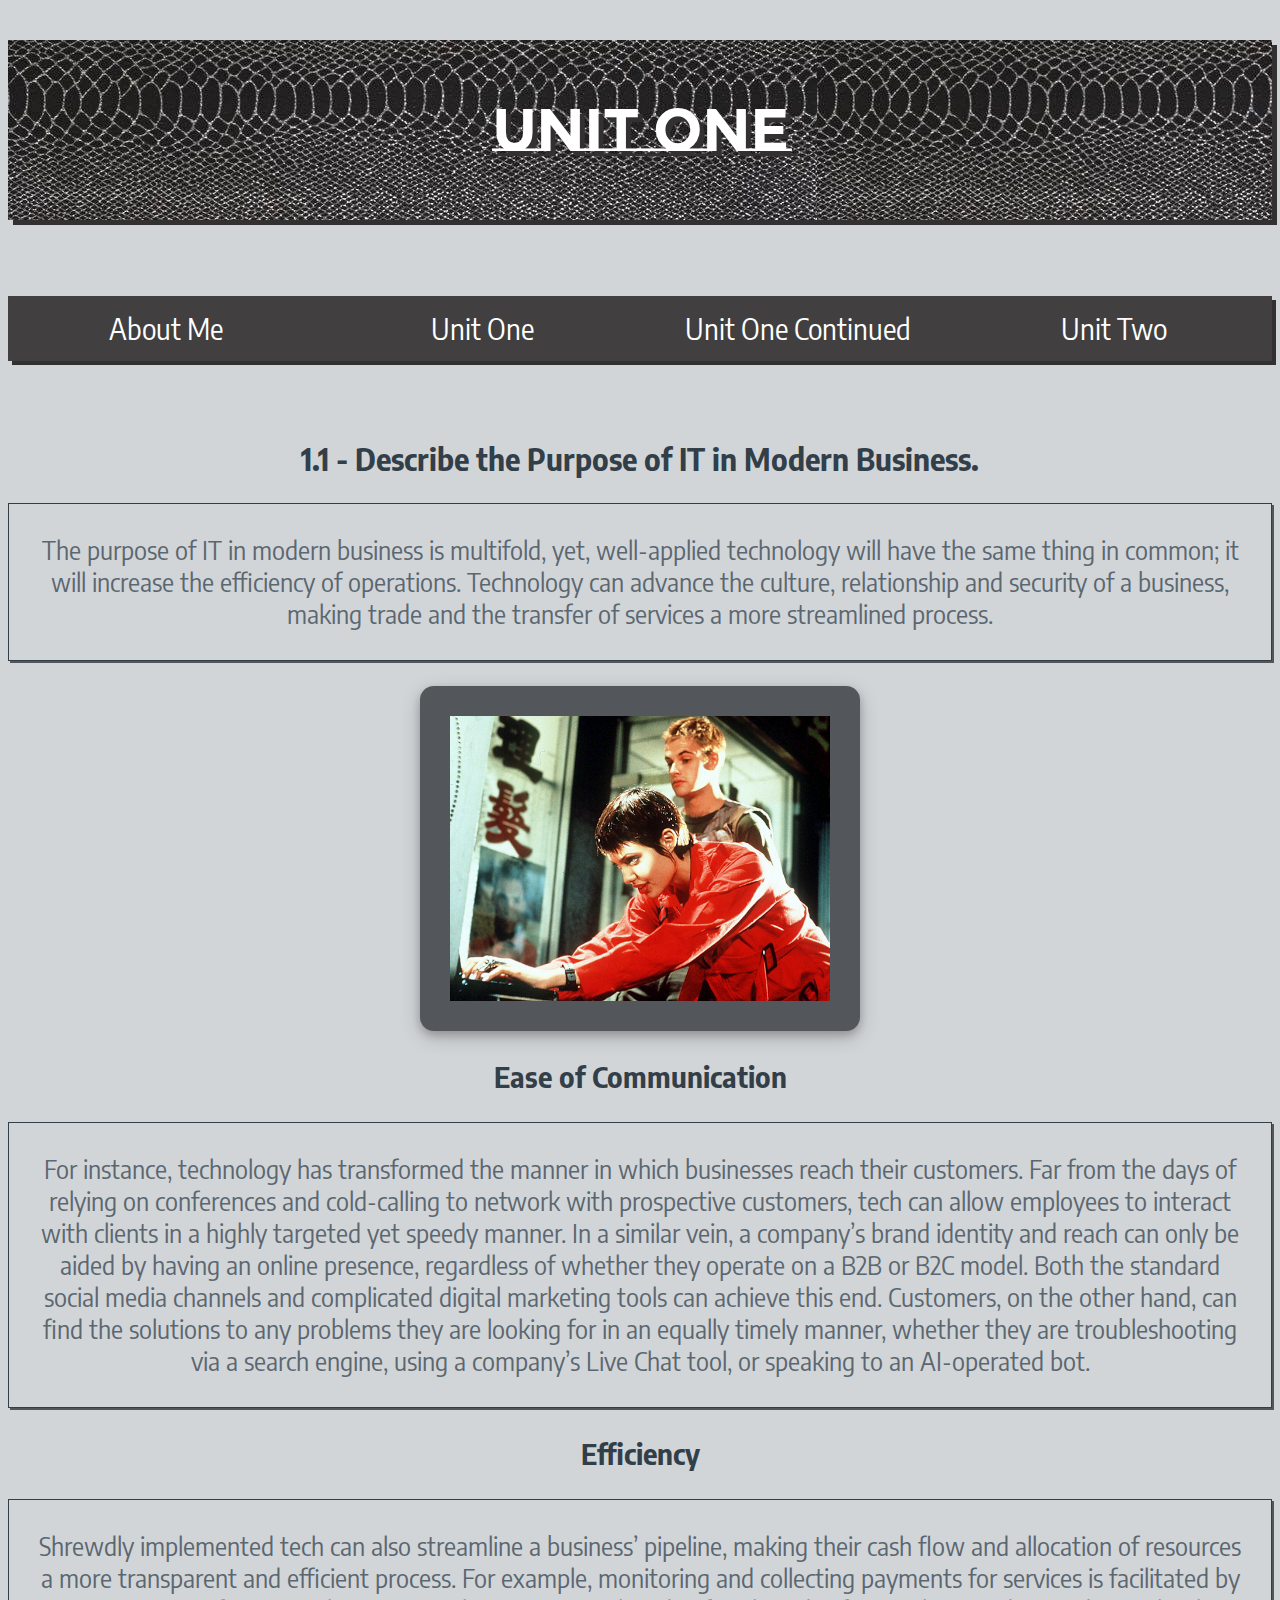
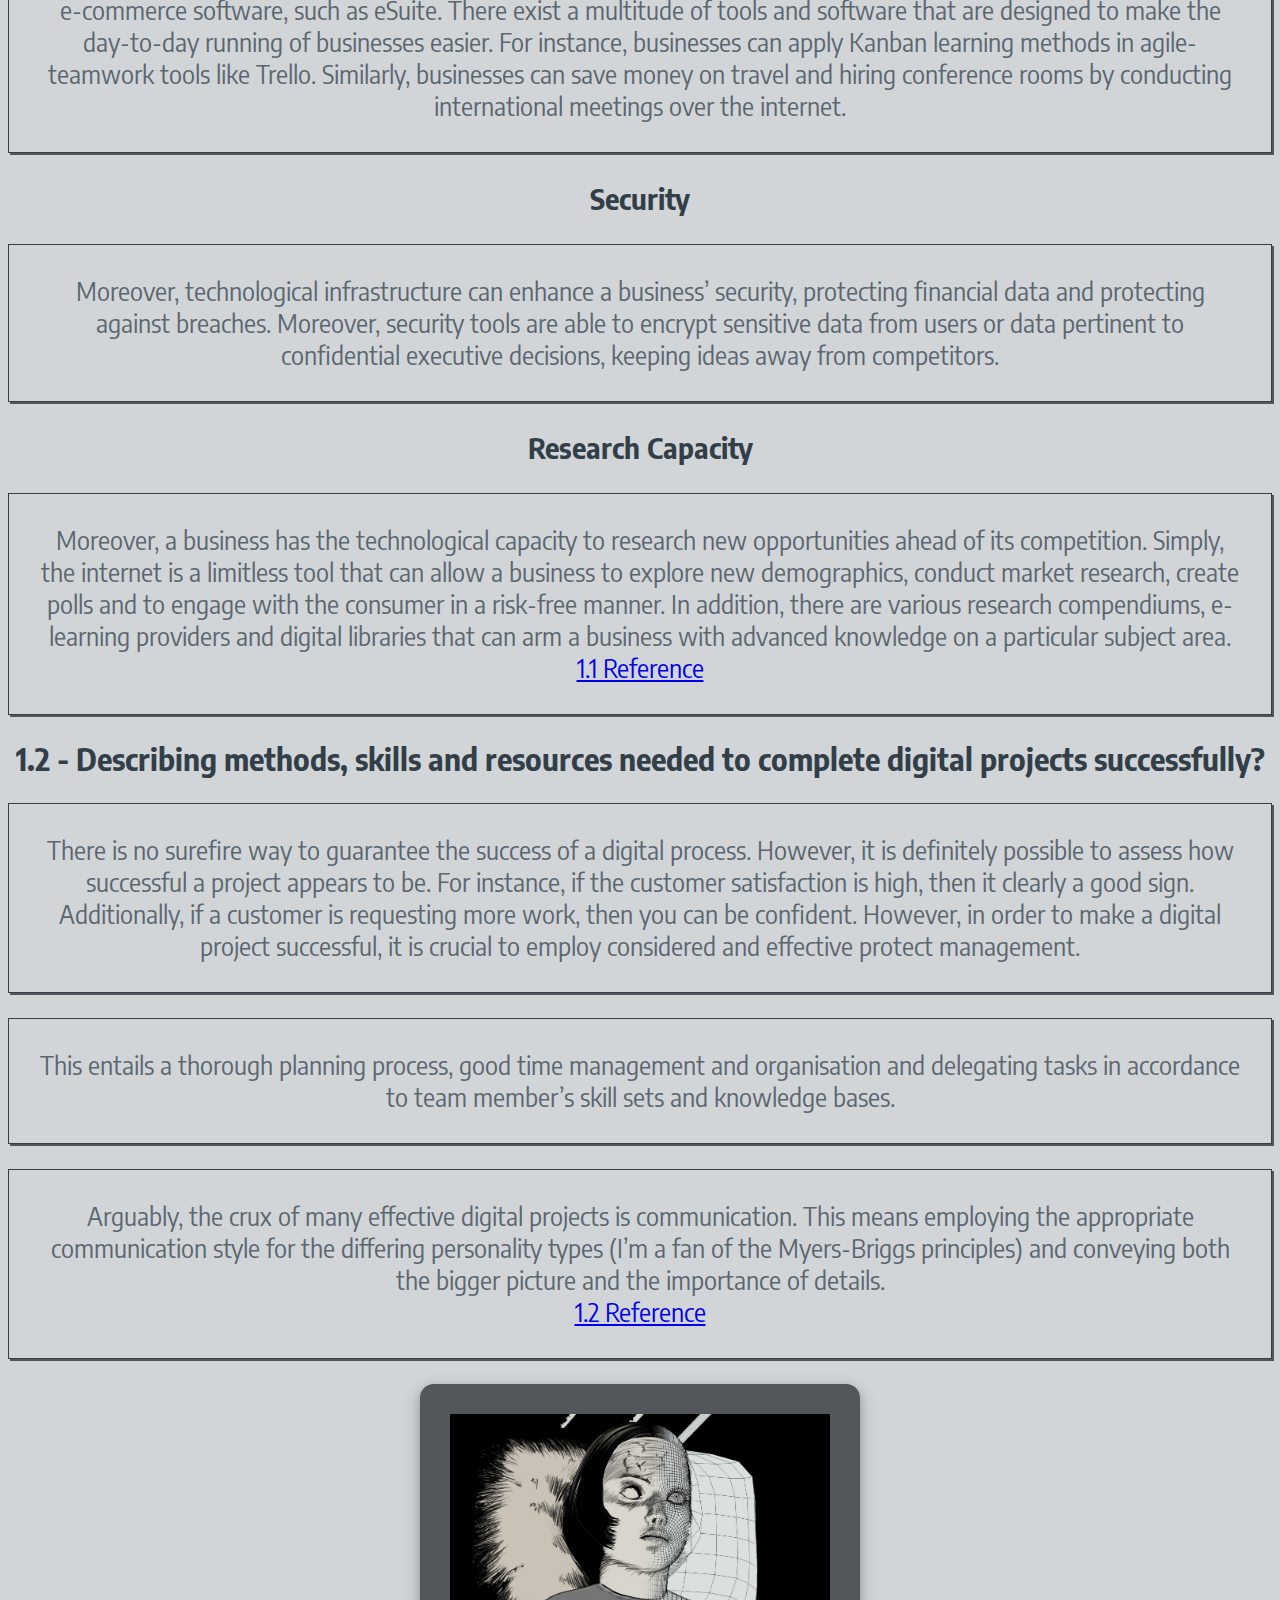
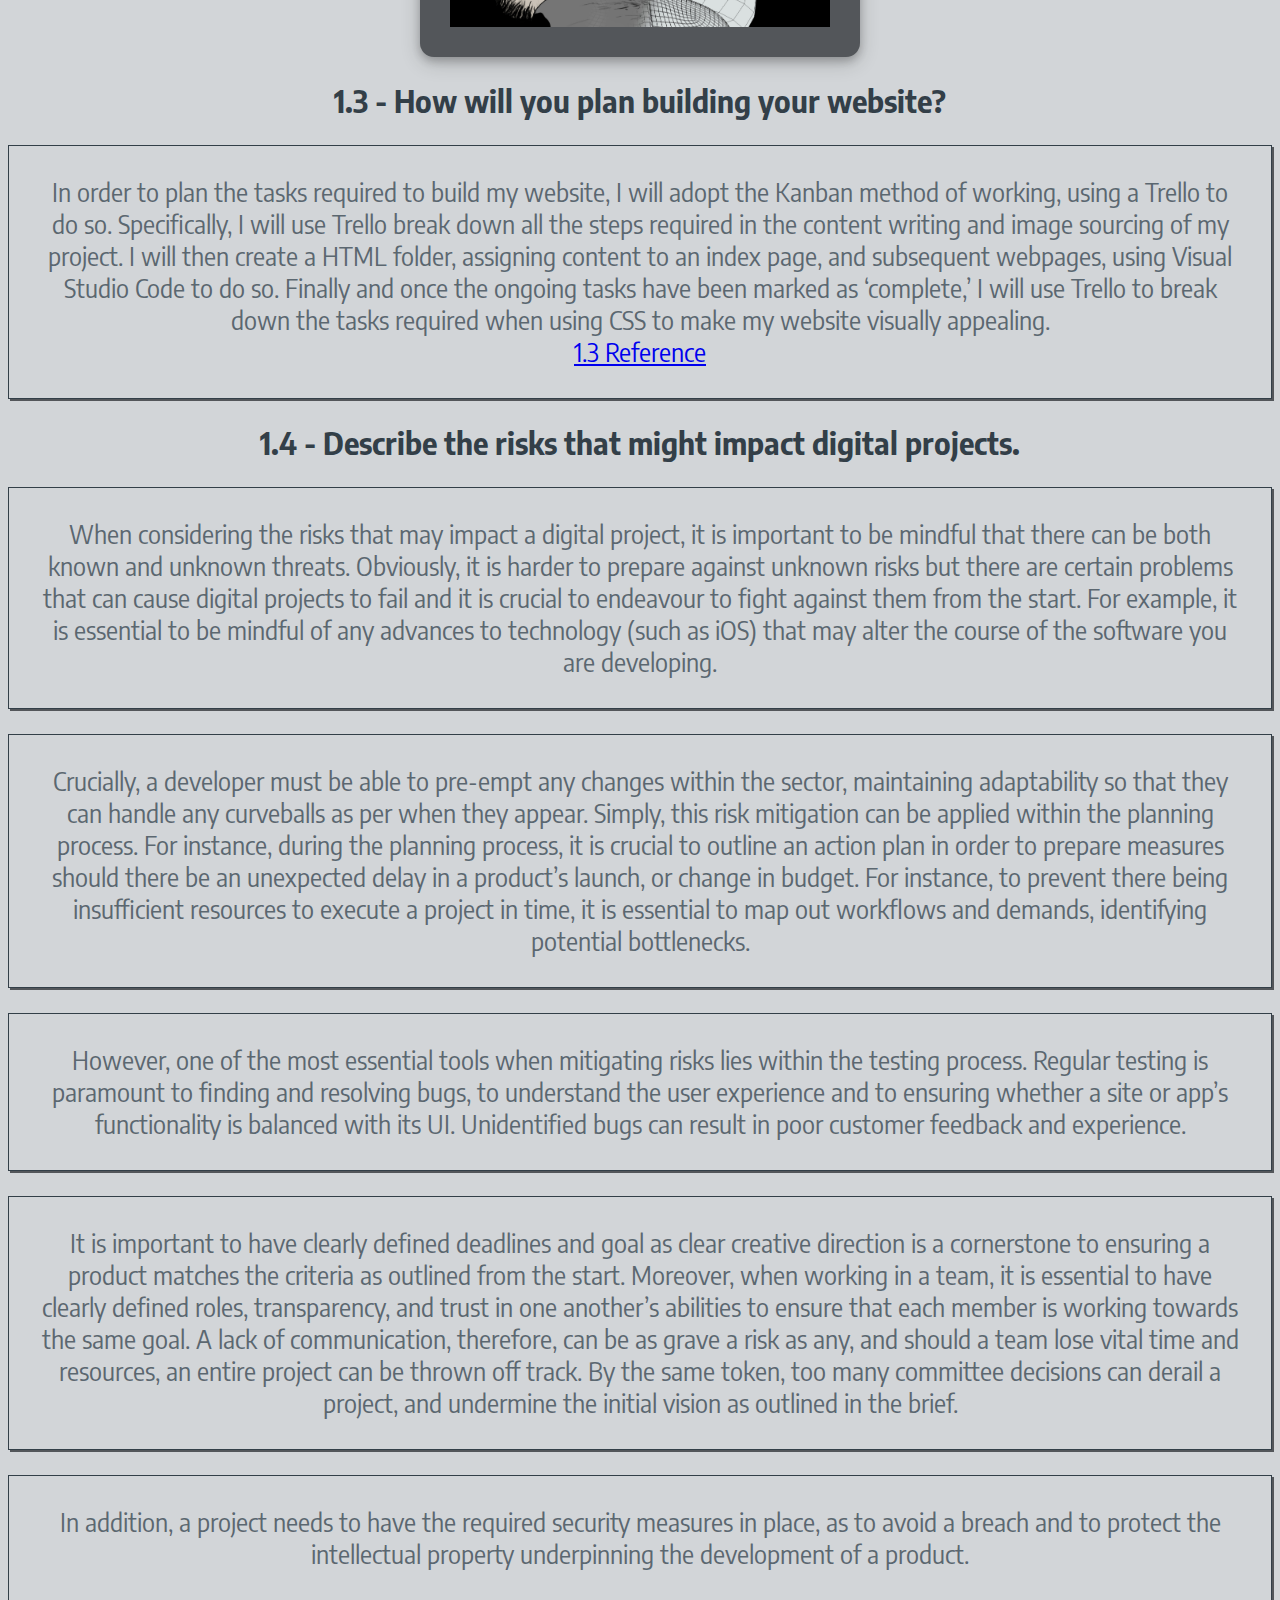
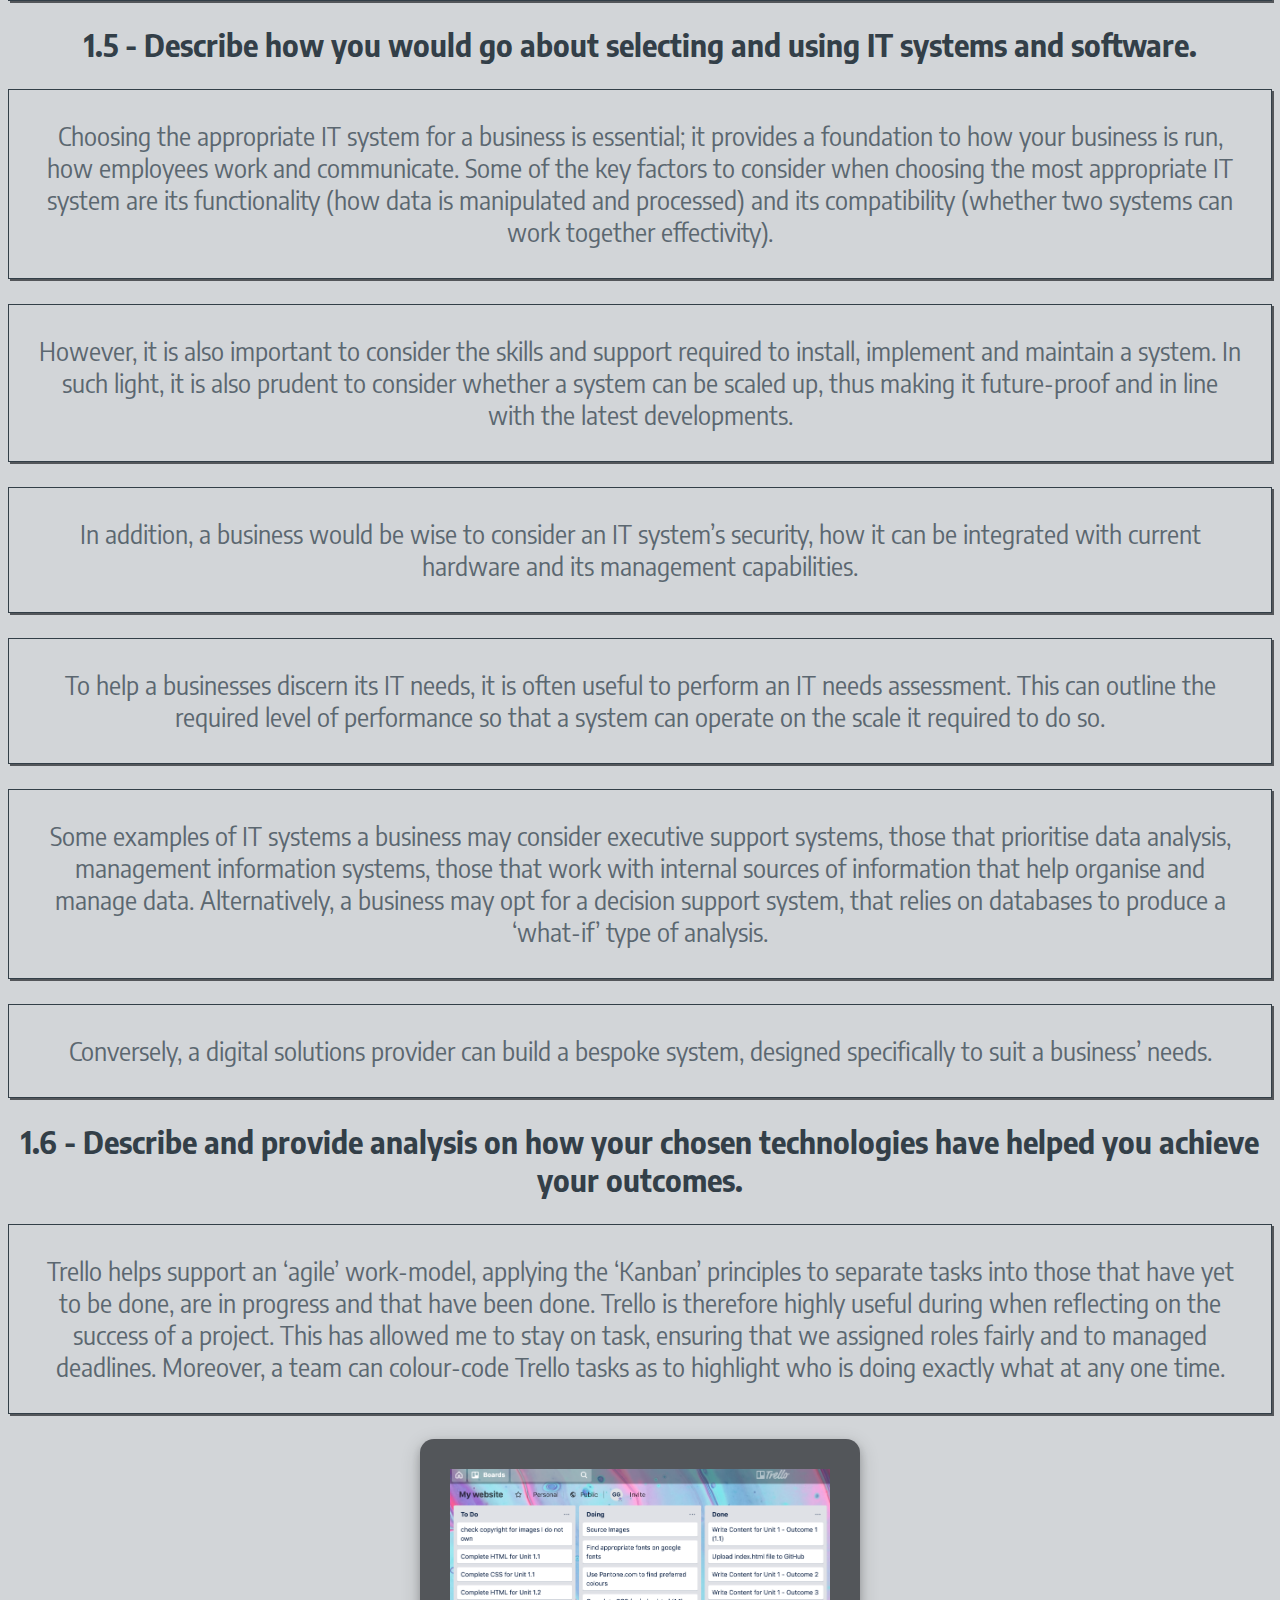
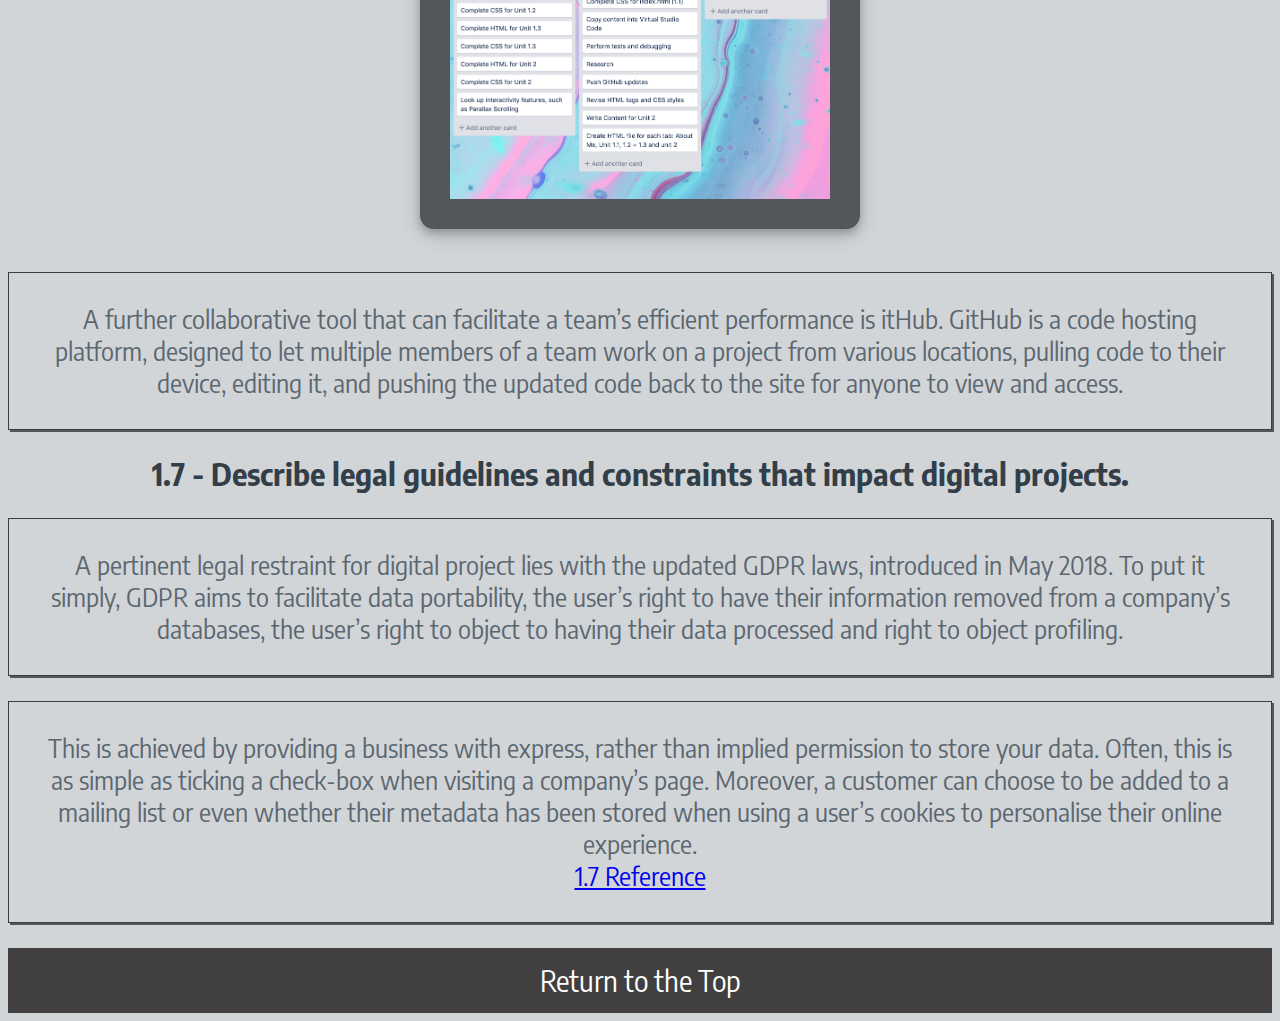
==== commit 9128ad49: "final version?" ====
--- a/outcomeOne.html
+++ b/outcomeOne.html
@@ -67,6 +67,8 @@
         in a risk-free manner. In addition, there are various research compendiums, 
         e-learning providers and digital libraries that can arm a business with 
         advanced knowledge on a particular subject area.
+        <br>
+        <a href="https://www.oksbdc.org/why-is-technology-important-in-business">1.1 Reference</a>
     </p>
     <div></div>
     <h2>1.2 - Describing methods, skills and resources needed to complete digital projects successfully?</h2>
@@ -82,7 +84,10 @@
        <P>Arguably, the crux of many effective digital projects is communication. This means 
             employing the appropriate communication style for the differing personality types 
             (I’m a fan of the Myers-Briggs principles) and conveying both the bigger picture 
-            and the importance of details.</P>  
+            and the importance of details.
+            <br>
+            <a href="https://www.slideshare.net/dickyadams/common-digital-project-risks">1.2 Reference</a>
+        </P>  
     <div></div>
     <img src="junji.jpg" alt="Digital Age">
     <h2>1.3 - How will you plan building your website?</h2>
@@ -94,6 +99,8 @@
         once the ongoing tasks have been marked as ‘complete,’ 
         I will use Trello to break down the tasks required when using CSS to make 
         my website visually appealing.
+        <br>
+        <a href="https://trello.com/b/Vg4sXj0Q/my-website">1.3 Reference</a>
     </p>
     <div></div>
     <h2>1.4 - Describe the risks that might impact digital projects. </h2>
@@ -183,6 +190,8 @@
     when visiting a company’s page. Moreover, a customer can choose to be added to a 
     mailing list or even whether their metadata has been stored when using a user’s 
     cookies to personalise their online experience.
+    <br>
+    <a href="https://www.pmmajik.com/how-will-gdpr-impact-project-management/">1.7 Reference</a>
 </p>
 <div class="container">
 <a href="#" class="top">Return to the Top</a>
--- a/main.css
+++ b/main.css
@@ -1,25 +1,44 @@
+@import url('https://fonts.googleapis.com/css?family=IM+Fell+Double+Pica+SC|Montserrat+Subrayada&display=swap');
+
+@import url('https://fonts.googleapis.com/css?family=Encode+Sans+Semi+Condensed|Montserrat+Subrayada&display=swap');
+
 body{
-    background-color: rgb(210, 213, 216)
+    background-color: rgb(210, 213, 216);
 }
 h1{
-    font-family: 'Rubik Mono One', sans-serif;
-    text-shadow: 2px 2px #323030;
+    font-family: 'Montserrat Subrayada', sans-serif;
     text-align: center;
-    font-size: 55px;
+    color: white;
+    text-shadow: 5px 5px #323030;
+    font-size: 60px;
     text-decoration-style: bold;
     letter-spacing: -1px; 
     line-height: 1;
     padding: 60px;
-    text-align: center;
-    background: rgb(83, 86, 90);
-    color: white;
-    box-shadow: 2px 2px #323030;
+    background: url(snakeSkin.jpg) repeat;
+    box-shadow: 5px 5px #323030;
 }
 
 .button {
     box-sizing: border-box;
-    background-color: rgb(83, 86, 90);
+    background-color: rgb(65, 63, 63);
     align-items: center;
+    border: none;
+    color: white;
+    padding: 15px 32px;
+    font-family: 'Encode Sans Semi Condensed', sans-serif;
+    text-align: center;
+    text-decoration: none;
+    display: inline-block;
+    font-size: 28px;
+    box-shadow: 4px 4px #323030;
+    flex: 1;
+  }
+
+  .top{
+  
+    box-sizing: border-box;
+    background-color: rgb(65, 63, 63);
     border: none;
     color: white;
     padding: 15px 32px;
@@ -27,23 +46,7 @@
     text-decoration: none;
     display: inline-block;
     font-size: 28px;
-    box-shadow: 2px 2px #323030;
-    font-family:'Titillium Web', sans-serif;
-    flex: 1;
-  }
-
-  .top{
-  
-    box-sizing: border-box;
-    background-color: rgb(83, 86, 90);
-    border: none;
-    color: white;
-    padding: 15px 32px;
-    text-align: center;
-    text-decoration: none;
-    display: inline-block;
-    font-size: 28px;
-    font-family:'Titillium Web', sans-serif;
+    font-family: 'Encode Sans Semi Condensed', sans-serif;
     align-content: center;
     flex:1;
 
@@ -53,21 +56,21 @@
    
 }
 img {
-    border-radius: 8px;
+    border-radius: 14px;
     display: block;
     margin-left: auto;
     margin-right: auto;
     width: 30%;
-    border-image: 1px solid rgb(51, 63, 72);
+    border-image: 2px solid rgb(51, 63, 72);
     padding: 30px;
-    background-color:  rgb(83, 86, 90);
+    background-color: rgb(83, 86, 90);
     box-shadow: 0 4px 8px 0 rgba(0, 0, 0, 0.2), 0 6px 20px 0 rgba(0, 0, 0, 0.19);
   }
 
 p{
     color: rgb(91, 103, 112);
     font-size: 25px;
-    font-family: 'Titillium Web', sans-serif;
+    font-family: 'Encode Sans Semi Condensed', sans-serif;
     border: 1px solid rgb(51, 63, 72);
     padding: 30px;
     text-align: center;
@@ -79,7 +82,7 @@
     text-decoration-style: bold;
     text-align: center;
     font-size: 30px;
-    font-family: 'Roboto Condensed', sans-serif;
+    font-family: 'Encode Sans Semi Condensed', sans-serif;
     font-weight: bolder;
 }
 
@@ -87,5 +90,15 @@
     color: rgb(51, 63, 72);
     text-align: center;
     font-size: 28px;
-    font-family: 'Roboto Condensed', sans-serif
+    font-family: 'Encode Sans Semi Condensed', sans-serif;
 }
+
+.caption{
+    color: rgb(91, 103, 112);
+    font-size: 25px;
+    font-family: 'Encode Sans Semi Condensed', sans-serif;
+    width:image width px; 
+    font-size:80%; 
+    text-align:center;
+    border: 4px 4px #323030
+}